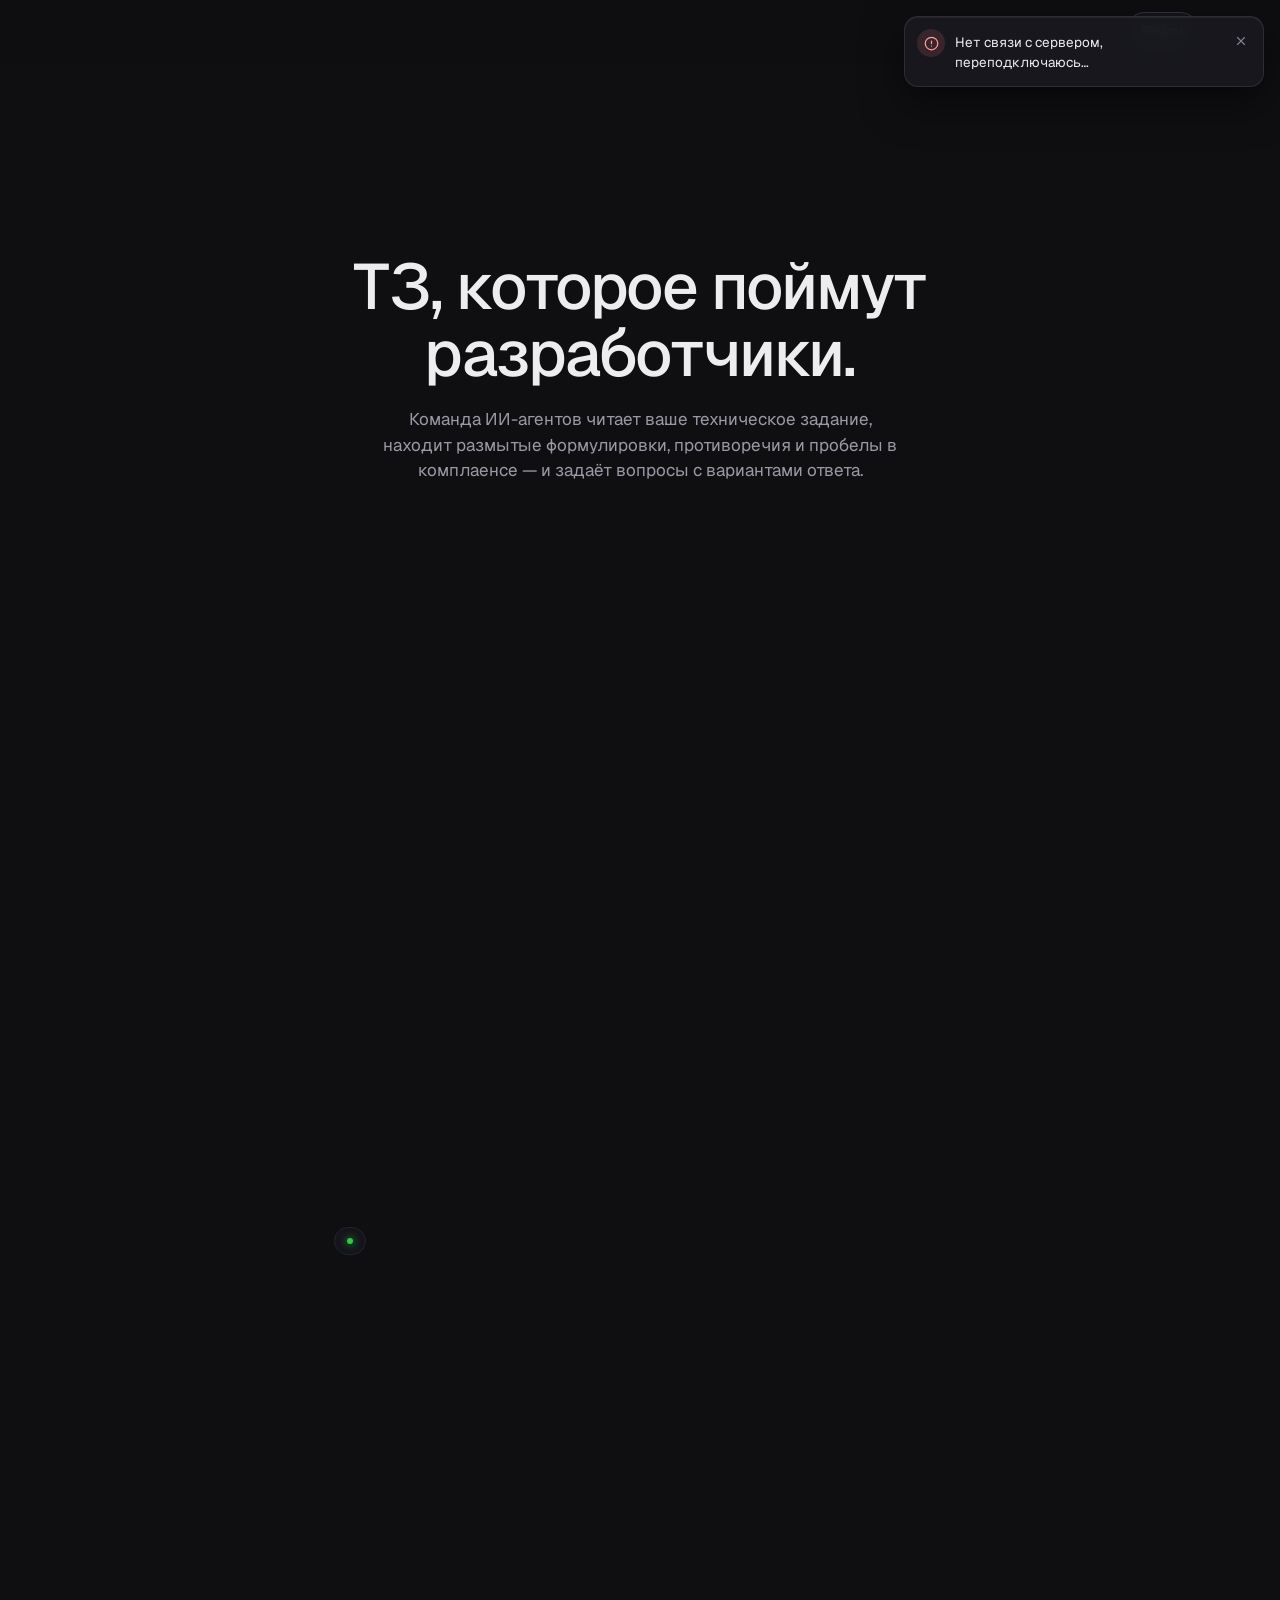
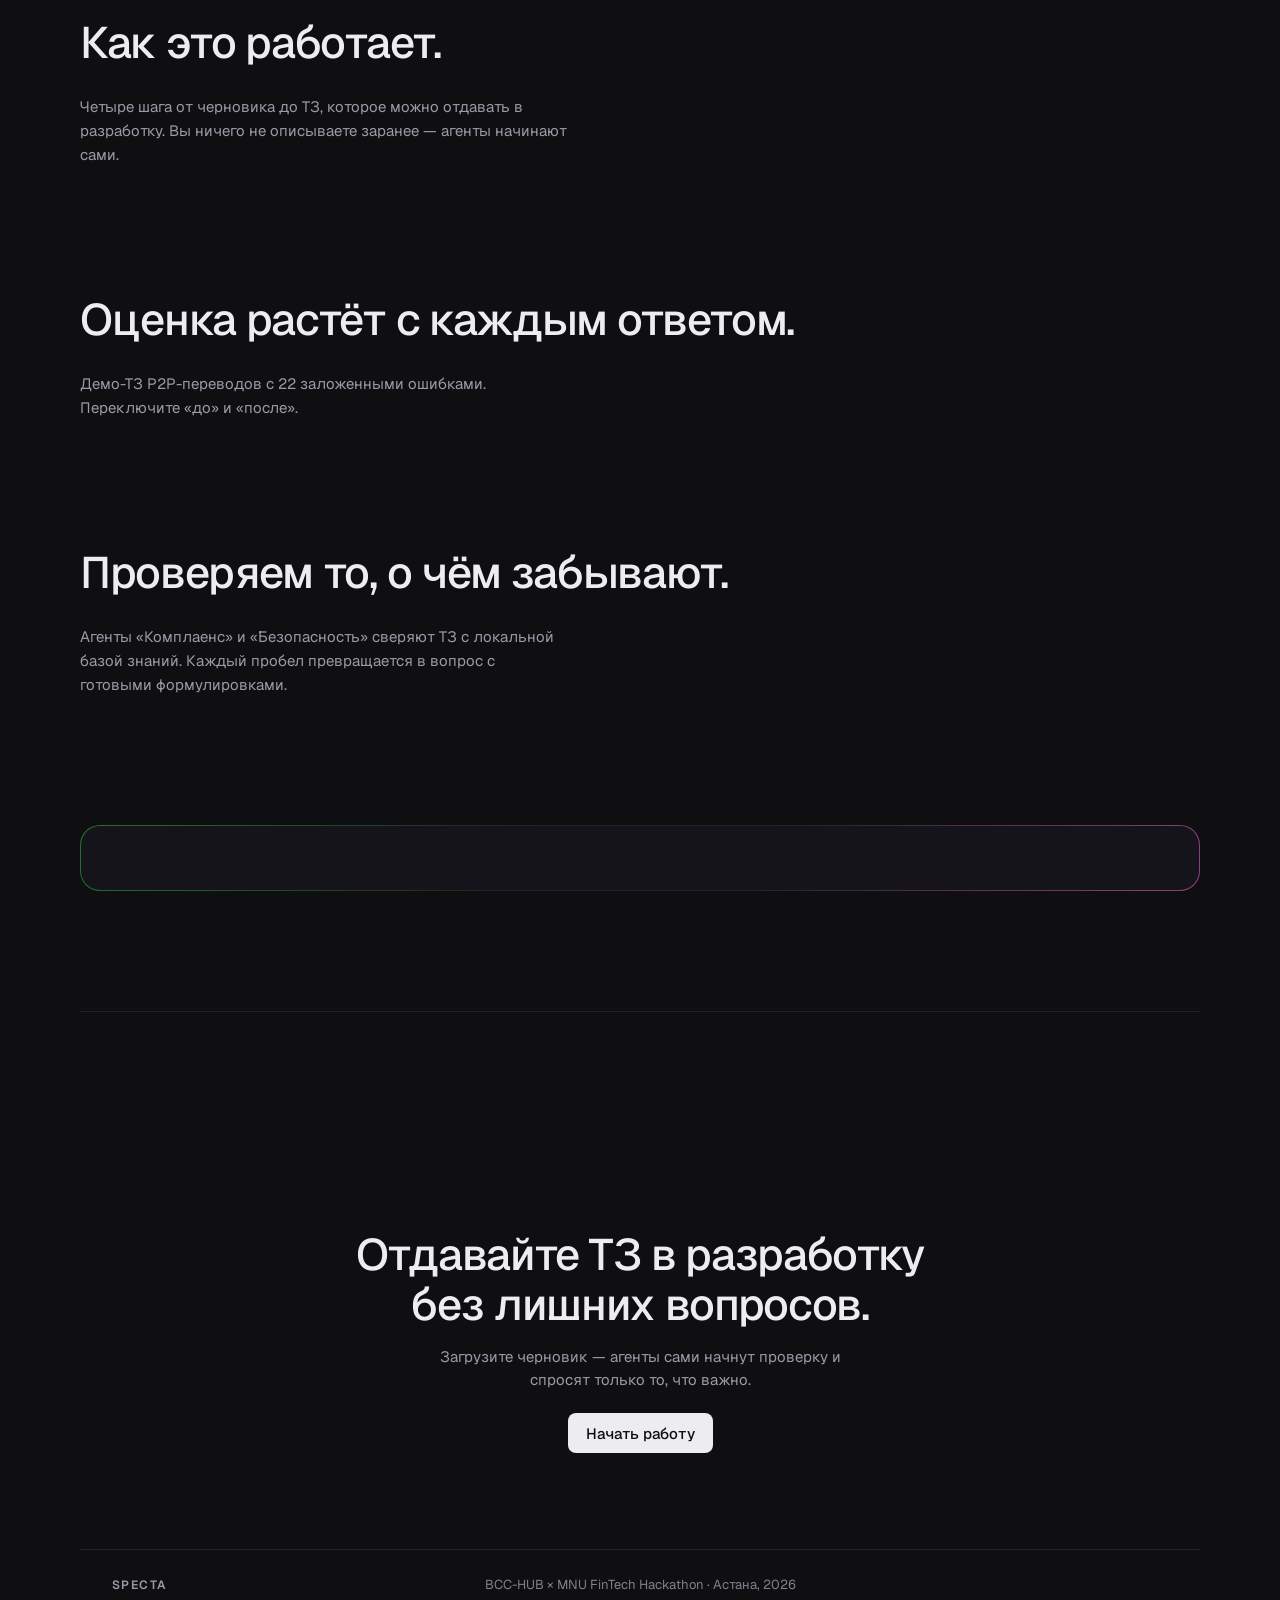
==== static/index.html @ 465ae086 "Specta: multi-agent ТЗ quality checker for BCC-HUB × MNU FinTech Hackathon FastAPI + vanilla JS. A d" ====
<!doctype html>
<html lang="ru">
<head>
  <meta charset="utf-8">
  <meta name="viewport" content="width=device-width, initial-scale=1, viewport-fit=cover">
  <title>Specta — проверка ТЗ командой агентов</title>
  <meta name="description" content="Команда ИИ-агентов проверяет техническое задание финтех-проекта и задаёт уточняющие вопросы.">
  <link rel="preconnect" href="https://fonts.googleapis.com">
  <link rel="preconnect" href="https://fonts.gstatic.com" crossorigin>
  <link href="https://fonts.googleapis.com/css2?family=Geist:wght@300..700&family=Nunito:wght@600;800&family=Unbounded:wght@600;800&display=swap" rel="stylesheet">
  <link rel="stylesheet" href="/static/css/tokens.css">
  <link rel="stylesheet" href="/static/css/landing.css">
  <link rel="stylesheet" href="/static/css/chain.css">
  <link rel="stylesheet" href="/static/css/chat.css">
  <link rel="stylesheet" href="/static/css/auth.css">
  <link rel="stylesheet" href="/static/css/dashboard.css">
  <link rel="icon" href="data:image/svg+xml,%3Csvg xmlns='http://www.w3.org/2000/svg' viewBox='0 0 100 100'%3E%3Ccircle cx='50' cy='50' r='40' fill='%2331c943'/%3E%3C/svg%3E">
</head>
<body>
  <!-- SCREEN 1: LANDING -->
  <div id="landing" class="screen is-active">
    <header class="nav">
      <div class="nav-inner">
        <a class="nav__brand" href="#" data-action="home"><span class="brand-logo" id="brandLogo"></span><span data-product></span></a>
        <div class="nav__liquid" id="liquidNav"></div>
        <div class="nav__account" id="navAccount"></div>
      </div>
    </header>

    <section class="hero" id="hero">
      <div class="hero-blobs" id="heroBlobs" aria-hidden="true"></div>
      <div class="hero-inner">
        <h1 data-i18n-html="hero.title"></h1>
        <p class="hero-sub" data-i18n="hero.subtitle"></p>
      </div>
    </section>

    <section class="team" id="team">
      <div class="team__stage"><div class="team__avatar" id="teamAvatar"></div><div class="team__state" id="teamState"></div></div>
      <ol class="team__list" id="teamList"></ol>
    </section>

    <section class="section" id="how">
      <h2 data-i18n="how.title"></h2>
      <p class="lead" data-i18n="how.sub"></p>
      <div class="bento" id="bento"></div>
    </section>

    <section class="section" id="example">
      <h2 data-i18n="ex.title"></h2>
      <p class="lead" data-i18n="ex.sub"></p>
      <div class="play" id="play"></div>
    </section>

    <section class="section" id="coverage">
      <h2 data-i18n="cov.title"></h2>
      <p class="lead" data-i18n="cov.sub"></p>
      <div class="api" id="covList"></div>
    </section>

    <section class="section">
      <div class="pro" id="proCard"></div>
    </section>

    <section class="cta">
      <div class="cta__avatar" id="ctaAvatar"></div>
      <h2 data-i18n="cta.title"></h2>
      <p data-i18n="cta.sub"></p>
      <button class="btn btn-primary btn-lg" data-action="start" data-i18n="cta.start"></button>
    </section>

    <footer class="foot">
      <div class="nav__brand"><span class="brand-logo" id="brandLogo2"></span><span data-product></span></div>
      <div class="foot__mid" data-i18n="footer.note"></div>
      <div class="foot__right" id="footerMode"></div>
    </footer>
  </div>

  <!-- APP SHELL: sidebar + dashboard home (signed-in) -->
  <aside class="sb" id="sidebar" aria-label="Навигация"></aside>
  <div id="dash" class="screen"><div class="dh" id="dashHome"></div></div>
  <input type="file" id="fileInput" accept=".docx,.pdf,.txt,.md" hidden>
  <div class="drop-overlay" id="dropOverlay"><div><span data-icon="upload" data-size="22"></span><span data-i18n="hero.dropNow"></span></div></div>

  <!-- SCREEN 2: LOADING (thought chain) -->
  <div id="loading" class="screen">
    <div class="chain-wrap">
      <div class="chain-head">
        <div class="chain-avatars" id="chainAvatars"></div>
        <h3 id="chainTitle" data-i18n="chain.title"></h3>
        <p class="chain-file" id="chainFile"></p>
      </div>
      <ol class="chain" id="chain"></ol>
      <div class="chain-error" id="chainError" role="alert" hidden></div>
    </div>
  </div>

  <!-- SCREEN 3: CHAT -->
  <div id="chat" class="screen">
    <div class="chat-glow g1"></div><div class="chat-glow g2"></div><div class="chat-glow g3"></div>
    <div class="chat-layout">
      <div class="chat-main">
        <header class="chat-top" id="chatTop">
          <div class="chat-hero">
            <div class="chat-hero-blob" id="chatHeroBlob" aria-hidden="true"></div>
            <h1 class="chat-title" data-product></h1>
            <p class="chat-sub" data-i18n="chat.subtitle"></p>
          </div>
          <div class="chat-bar">
            <button class="icon-btn" data-action="sidebar" data-i18n-title="sb.toggle"><span data-icon="panel-left"></span></button>
            <div class="bar-title"><span class="brand-name" data-product></span><span class="bar-file" id="barFile"></span></div>
            <div class="bar-avatars" id="barAvatars"></div>
            <button class="score-pill" id="scorePill" data-action="cmd" data-cmd="score"><span class="sp-num">—</span><span class="sp-of">/100</span></button>
            <button class="icon-btn" data-action="trace" data-i18n-title="trace.title"><span data-icon="activity"></span></button>
            <button class="icon-btn" id="docToggle" data-action="toggle-doc" data-i18n-title="doc.title"><span data-icon="panel-right"></span></button>
          </div>
        </header>

        <main class="chat-stream" id="stream" aria-live="polite">
          <div class="stream-inner" id="streamInner"></div>
          <div class="typing" id="typing" hidden><span></span><span></span><span></span></div>
        </main>

        <div class="composer-wrap">
          <form class="composer" id="composer">
            <div id="msgInput" class="composer-input is-empty" contenteditable="true" role="textbox" aria-multiline="true" aria-label="Сообщение" spellcheck="true"></div>
            <div class="composer-foot">
              <div class="composer-tools">
                <button type="button" class="icon-btn ghost" data-action="attach" data-i18n-title="chat.attach"><span data-icon="paperclip"></span></button>
                <button type="button" class="icon-btn ghost mention-btn" id="mentionBtn" data-i18n-title="chat.mention">@</button>
                <span class="composer-hint" data-i18n="chat.mentionHint"></span>
              </div>
              <input type="file" id="attachInput" accept=".docx,.pdf,.txt,.md" hidden>
              <button type="submit" class="send-btn" id="sendBtn" disabled aria-label="Отправить"><span data-icon="arrow-up"></span></button>
            </div>
          </form>
          <div class="pills" id="pills"></div>
        </div>
      </div>

      <aside class="doc-panel" id="docPanel" aria-label="Документ">
        <div class="doc-grip" data-action="toggle-doc"></div>
        <div class="doc-head">
          <div class="doc-tabs">
            <button class="doc-tab is-active" data-tab="doc" data-i18n="doc.title"></button>
            <button class="doc-tab" data-tab="versions" data-i18n="doc.versions"></button>
          </div>
          <button class="icon-btn ghost" data-action="toggle-doc"><span data-icon="x"></span></button>
        </div>
        <div class="doc-body" id="docBody"></div>
        <div class="doc-versions" id="docVersions" hidden></div>
      </aside>
    </div>
  </div>

  <script type="module" src="/static/js/app.js"></script>
</body>
</html>
---- static/css/tokens.css ----
:root {
  --bg: #0f0f12;
  --s1: #0a0a0d; --s2: #0b0b0e; --s3: #0f0f12; --card: #14141a; --s5: #18181f; --s6: #1c1c22;
  --border: #24242c;
  --hair: rgba(255, 255, 255, .08); --hair2: rgba(255, 255, 255, .12);
  --h: #ededf0; --text: #e9e6ff; --sec: #9a9aa6; --muted: #80808c;
  --accent: #a48bff; --accent-t: #cfd0ff;
  --green: #31c943; --pink: #fb6adc; --peach: #f5b592; --cyan: #a8f0ff; --mint: #7cf5c8; --lav: #cfd0ff;
  --warn: #f5a524; --danger: #ff8080;
  --sev-critical: #ff8080; --sev-important: #f5a524; --sev-minor: #80808c;
  --font: "Geist", system-ui, -apple-system, "Segoe UI", Roboto, sans-serif;
  --font-accent: "Unbounded", var(--font);
  --font-round: "Nunito", var(--font);
  --ease: cubic-bezier(.4, 0, .2, 1);
  --dur: .25s;
  --radius: 10px;
  color-scheme: dark;
}

*, *::before, *::after { box-sizing: border-box; }
html { -webkit-text-size-adjust: 100%; scroll-behavior: smooth; }
body {
  margin: 0; background: var(--bg); color: var(--text);
  font-family: var(--font); font-size: 15px; line-height: 1.55;
  -webkit-font-smoothing: antialiased; overflow-x: hidden;
}
h1, h2, h3 { color: var(--h); font-weight: 500; margin: 0; }
h1 { font-size: 51px; letter-spacing: -.03em; line-height: 1.08; }
h2 { font-size: 37px; letter-spacing: -.03em; line-height: 1.15; }
h3 { font-size: 17px; letter-spacing: -.015em; line-height: 1.35; }
p { margin: 0; }
a { color: inherit; text-decoration: none; }
button { font: inherit; color: inherit; background: none; border: 0; cursor: pointer; padding: 0; }
textarea, input { font: inherit; color: inherit; }
:focus-visible { outline: 2px solid var(--accent); outline-offset: 2px; border-radius: 6px; }
.ic { flex: none; display: block; }
[hidden] { display: none !important; }

.label { font-size: 12px; text-transform: uppercase; letter-spacing: .02em; color: var(--muted); font-weight: 500; }

/* buttons */
.btn { display: inline-flex; align-items: center; justify-content: center; gap: 8px; height: 36px; padding: 0 16px;
  border-radius: 8px; font-size: 14px; font-weight: 500; white-space: nowrap;
  transition: background var(--dur) var(--ease), color var(--dur) var(--ease), transform .15s var(--ease), opacity var(--dur); }
.btn-primary { background: var(--h); color: var(--s3); }
.btn-primary:hover { background: #fff; }
.btn-primary:active { transform: scale(.98); }
.btn-ghost { background: transparent; color: var(--sec); border-radius: 6px; }
.btn-ghost:hover { color: var(--h); background: rgba(255, 255, 255, .06); }
.btn-outline { border: 1px solid var(--border); color: var(--h); background: var(--s3); }
.btn-outline:hover { background: var(--s6); }
.btn-sm { height: 32px; padding: 0 12px; font-size: 13px; }
.btn-xs { height: 26px; padding: 0 10px; font-size: 12px; }
.icon-btn { width: 32px; height: 32px; display: inline-grid; place-items: center; border-radius: 8px; color: var(--sec);
  transition: background var(--dur) var(--ease), color var(--dur) var(--ease); }
.icon-btn:hover { color: var(--h); background: rgba(255, 255, 255, .07); }
.link-btn { display: inline-flex; align-items: center; gap: 6px; color: var(--sec); font-size: 14px; transition: color var(--dur); }
.link-btn:hover { color: var(--h); }

.card { background: var(--card); border: 1px solid var(--border); border-radius: var(--radius); }

/* screens */
.screen { display: none; }
.screen.is-active { display: block; animation: screenIn .4s var(--ease) both; }
.screen.is-leaving { display: block; animation: screenOut .35s var(--ease) both; pointer-events: none; }
@keyframes screenIn { from { opacity: 0; transform: translateY(12px); } to { opacity: 1; transform: none; } }
@keyframes screenOut { to { opacity: 0; transform: translateY(-16px); } }

/* blobs */
.blob { display: block; overflow: visible; }
.blob .face { transition: transform .35s cubic-bezier(.3, .7, .4, 1); }
/* the one big sparkle spins in place — no zoom */
.blob.live .spark { transform-origin: 57px 47px; animation: spark 22s linear infinite; }
.blob.live .shimmer { animation: shimmer 7s ease-in-out infinite alternate; }
@keyframes spark { to { transform: rotate(360deg); } }
@keyframes shimmer { from { transform: translate(6px, 4px); } to { transform: translate(-12px, -14px); } }
.blob .eyes { transform-box: fill-box; transform-origin: center; animation: blink 5.5s infinite; }
.blob .eyes.look { animation: look 2.4s var(--ease) infinite; }
@keyframes blink { 0%, 93%, 100% { transform: scaleY(1); } 96% { transform: scaleY(.1); } }
@keyframes look { 0%, 100% { transform: translateX(0); } 40% { transform: translateX(3px); } 70% { transform: translateX(-2px); } }


.mock-pill { font-size: 10px; letter-spacing: .06em; padding: 2px 6px; border-radius: 4px; border: 1px solid rgba(245, 165, 36, .4);
  color: var(--warn); font-weight: 600; margin-left: 4px; }

@media (prefers-reduced-motion: reduce) {
  *, *::before, *::after { animation-duration: .001ms !important; animation-iteration-count: 1 !important;
    transition-duration: .001ms !important; scroll-behavior: auto !important; }
}
@media (max-width: 720px) {
  h1 { font-size: 36px; } h2 { font-size: 28px; }
}

/* notifications */
.ntf-stack { position: fixed; top: 16px; right: 16px; z-index: 200; display: flex; flex-direction: column; gap: 8px; width: min(360px, calc(100vw - 32px)); pointer-events: none; }
.ntf { position: relative; display: grid; grid-template-columns: 28px minmax(0, 1fr) 24px; align-items: start; gap: 10px; padding: 12px 10px 14px 12px;
  border-radius: 14px; overflow: hidden; pointer-events: auto; color: var(--h); font-size: 13.5px; line-height: 1.45;
  background: rgba(24, 24, 31, .92); backdrop-filter: blur(14px) saturate(1.4); -webkit-backdrop-filter: blur(14px) saturate(1.4);
  border: 1px solid rgba(255, 255, 255, .09); box-shadow: 0 16px 40px rgba(0, 0, 0, .5), inset 0 1px 0 rgba(255, 255, 255, .06);
  opacity: 0; transform: translateY(-8px) scale(.97); transition: opacity .22s var(--ease), transform .3s cubic-bezier(.16, 1, .3, 1); }
.ntf.is-on { opacity: 1; transform: none; }
.ntf.is-out { opacity: 0; transform: translateX(16px); }
.ntf-ic { width: 28px; height: 28px; border-radius: 50%; display: grid; place-items: center; }
.ntf.success .ntf-ic { color: #7be08a; background: rgba(49, 201, 67, .14); }
.ntf.error .ntf-ic { color: #ff9c9c; background: rgba(255, 128, 128, .14); }
.ntf.info .ntf-ic { color: var(--accent-t); background: rgba(164, 139, 255, .14); }
.ntf-t { padding-top: 4px; word-break: break-word; }
.ntf-n { margin-left: 6px; font-size: 12px; color: var(--muted); }
.ntf-x { width: 24px; height: 24px; border-radius: 6px; display: grid; place-items: center; color: var(--muted); }
.ntf-x:hover { color: var(--h); background: rgba(255, 255, 255, .07); }
.ntf-bar { position: absolute; left: 0; right: 0; bottom: 0; height: 2px; transform-origin: left; }
.ntf.success .ntf-bar { background: #31c943; } .ntf.error .ntf-bar { background: #ff8080; } .ntf.info .ntf-bar { background: var(--accent); }
@media (max-width: 720px) { .ntf-stack { left: 16px; right: 16px; width: auto; top: 12px; } }
---- static/css/landing.css ----
/* Landing — container 1120px, bg #0f0f12, Geist 500 headings, glass characters */
#landing { background: var(--s3); min-height: 100vh; overflow-x: clip; }
#landing .lead { color: var(--sec); font-size: 15px; max-width: 488px; line-height: 1.6; }

/* ---------- nav ---------- */
.nav { position: sticky; top: 0; z-index: 50; height: 64px; background: rgba(15, 15, 18, .88);
  backdrop-filter: blur(12px); -webkit-backdrop-filter: blur(12px); }
.nav-inner { max-width: 1120px; margin: 0 auto; height: 100%; display: flex; align-items: center; justify-content: space-between; }
.nav__brand { display: inline-flex; align-items: center; gap: 10px; color: var(--h); font-size: 14px; font-weight: 600; letter-spacing: .12em; text-transform: uppercase; }
.brand-logo { width: 22px; height: 22px; display: inline-grid; place-items: center; }
.nav__liquid { position: absolute; left: 50%; top: 50%; transform: translate(-50%, -50%); }
/* desktop: logo and name live inside the glass pill; the header keeps only the upload button */
@media (min-width: 721px) { .nav-inner > .nav__brand { visibility: hidden; } }
.nav-inner { position: relative; }
.nav__cta { color: var(--h); font-size: 14px; font-weight: 500; padding: 8px 14px; border-radius: 999px; border: 1px solid #33333d; background: var(--card);
  transition: border-color .2s var(--ease), background .2s; }
.nav__cta:hover { border-color: #55555f; background: var(--s6); }
/* nav jumps: fade the page, move instantly, fade back — no flipping through the team steps */
#landing > :not(.nav):not(.nav__liquid) { transition: opacity .3s var(--ease); }
#landing.is-jumping > :not(.nav):not(.nav__liquid) { opacity: 0; transition-duration: .22s; }

/* ---------- hero ---------- */
.hero { position: relative; max-width: 1120px; margin: 0 auto; padding: 190px 0 170px; display: grid; grid-template-columns: minmax(0, 1fr); justify-items: center; }
.hero-inner { position: relative; z-index: 2; width: 100%; max-width: 680px; display: flex; flex-direction: column; align-items: center; text-align: center; }
.hero h1 { font-size: 64px; letter-spacing: -.03em; line-height: 1.04; font-weight: 500; text-wrap: balance; }
.hero-sub { margin-top: 20px; max-width: 518px; color: var(--sec); font-size: 17px; line-height: 1.5; text-wrap: pretty; }
.fmt-row { display: flex; gap: 10px; margin-top: 32px; }
.fmt { width: 40px; height: 40px; border-radius: 10px; background: var(--card); border: 1px solid var(--border); display: grid; place-items: center;
  color: var(--sec); font-size: 9.5px; font-weight: 600; letter-spacing: .04em; position: relative; transition: color .2s, border-color .2s; }
.fmt:hover { color: var(--h); border-color: #33333d; }
.fmt .tip { position: absolute; bottom: calc(100% + 8px); left: 50%; transform: translateX(-50%); white-space: nowrap; background: var(--s6);
  border: 1px solid var(--border); color: var(--h); font-size: 12px; font-weight: 400; letter-spacing: 0; padding: 4px 8px; border-radius: 6px;
  opacity: 0; pointer-events: none; transition: opacity .15s; }
.fmt:hover .tip { opacity: 1; }
.cmd { display: inline-flex; align-items: center; gap: 4px; height: 40px; padding: 0 4px 0 14px; margin-top: 14px; max-width: 100%;
  background: var(--card); border: 1px solid #33333d; border-radius: 8px; }
.cmd code { font-family: ui-monospace, "SF Mono", Menlo, monospace; font-size: 13.5px; color: var(--h); white-space: nowrap; overflow: hidden; text-overflow: ellipsis; min-width: 0; }
.copy { height: 30px; padding: 0 10px; border-radius: 6px; color: var(--sec); font-size: 13px; transition: color .2s, background .2s; flex: none; }
.copy:hover { color: var(--h); background: rgba(255, 255, 255, .06); }
.btn-lg { height: 40px; padding: 0 18px; font-size: 15px; margin-top: 14px; }
.hero-links { display: flex; align-items: center; gap: 10px; margin-top: 18px; flex-wrap: wrap; justify-content: center; }
.link-btn { font-size: 13.5px; }
.dot-sep { color: var(--muted); }
.dz-hint { margin-top: 10px; color: var(--muted); font-size: 12.5px; }
.dz-error { margin-top: 10px; color: var(--danger); font-size: 13px; }
.context-box { width: 100%; max-width: 440px; text-align: left; display: flex; flex-direction: column; gap: 6px; margin-top: 14px; animation: screenIn .25s var(--ease); }
.context-box textarea { width: 100%; resize: vertical; background: var(--card); border: 1px solid var(--border); border-radius: 8px; padding: 10px 12px; font-size: 14px; color: var(--h); }
.context-box textarea:focus { outline: none; border-color: #44444f; }
.hero.is-busy .hero-inner { opacity: .5; pointer-events: none; transition: opacity .2s; }

.drop-overlay { position: fixed; inset: 12px; z-index: 60; border: 1.5px dashed rgba(164, 139, 255, .6); border-radius: 20px; background: rgba(15, 15, 18, .78);
  backdrop-filter: blur(6px); display: grid; place-items: center; opacity: 0; pointer-events: none; transition: opacity .2s var(--ease); }
.drop-overlay > div { display: flex; align-items: center; gap: 10px; color: var(--h); font-size: 17px; }
.drop-overlay.is-on { opacity: 1; }

.hero-blobs { position: absolute; inset: 0; z-index: 3; pointer-events: none; }
.hero-blob .fly { transform-origin: center; will-change: transform, opacity; }
.hero-blob { position: absolute; transform: translate(-50%, -50%); }
.hero-blob .fl { animation: float var(--d, 8s) ease-in-out infinite; animation-delay: var(--delay, 0s); }
.hero-blob .fl > .blob { animation: arrive 1.3s cubic-bezier(.22, 1, .36, 1) calc(var(--i, 0) * .15s) both; }
@keyframes arrive { 0% { opacity: 0; transform: scale(.7); filter: blur(8px); } 55% { opacity: 1; } 75% { filter: blur(0); } 100% { opacity: 1; transform: none; filter: blur(0); } }
@keyframes float { 0%, 100% { transform: translateY(0) rotate(var(--r0, -3deg)); } 50% { transform: translateY(-12px) rotate(var(--r1, 3deg)); } }

/* ---------- team: sticky stage + scrolling names ---------- */
.team { max-width: 1120px; margin: 0 auto; display: grid; grid-template-columns: 1fr 1fr; column-gap: 40px; padding-top: 40px; }
.team__stage { position: sticky; top: 64px; height: calc(100vh - 64px); display: flex; flex-direction: column; align-items: center; justify-content: center; gap: 18px; }
.team__avatar { width: 240px; height: 240px; display: grid; place-items: center; }
.team__avatar .blob { transition: none; }
.team__avatar.is-waiting .blob { opacity: 0; transition: none; }
@keyframes stageIn { from { opacity: 0; transform: scale(.9); } to { opacity: 1; transform: none; } }
.team__state { display: inline-flex; align-items: center; gap: 8px; font-size: 13px; color: var(--sec); height: 28px; padding: 0 12px;
  border-radius: 999px; border: 1px solid var(--border); background: var(--card); }
.team__state::before { content: ""; width: 6px; height: 6px; border-radius: 50%; background: var(--c, var(--green)); box-shadow: 0 0 8px var(--c, var(--green)); }
.team__list { list-style: none; margin: 0; padding: 0; }
.team__intro { min-height: calc(100vh - 64px); display: grid; align-content: center; }
.team__intro h2 { font-size: 44px; letter-spacing: -.03em; line-height: 1.12; }
.team__intro p { color: var(--sec); font-size: 16px; margin-top: 16px; max-width: 420px; line-height: 1.55; }
/* one tall step per agent; only the active one is shown, it fades in */
.team__item { min-height: 72vh; display: grid; align-content: center; }
.team__item:last-child { min-height: calc(100vh - 64px); }
.team__item > * { opacity: 0; }
.team__item.is-on > * { animation: focusIn .52s cubic-bezier(.16, 1, .3, 1) both; }
.team__item.is-on > :nth-child(2) { animation-delay: 60ms; }
.team__item.is-on > :nth-child(3) { animation-delay: 110ms; }
@keyframes focusIn { 0% { opacity: 0; transform: translateY(18px); } 60% { opacity: 1; } 100% { opacity: 1; transform: none; } }
.team__name { font-size: 44px; font-weight: 500; letter-spacing: -.03em; line-height: 1.1; color: var(--h); }
.team__role { margin-top: 10px; font-size: 13px; color: var(--accent-t); }
.team__desc { margin-top: 8px; font-size: 16px; color: var(--sec); max-width: 360px; line-height: 1.55; }

/* ---------- sections ---------- */
.section { max-width: 1120px; margin: 0 auto; padding-top: 88px; }
.section h2, .cta h2 { font-size: 44px; font-weight: 500; letter-spacing: -.03em; line-height: 1.12; margin-bottom: 28px; text-wrap: balance; }
.section h2 { max-width: 760px; }
.section .lead { margin-bottom: 40px; }

/* bento */
.bento { display: grid; grid-template-columns: 1fr 1fr; gap: 16px; }
.tile { background: var(--card); border-radius: 24px; padding: 32px 32px 0; display: grid; grid-template-rows: auto 1fr; gap: 28px; overflow: hidden; min-height: 400px; }
.tile--wide { grid-column: 1 / -1; min-height: 420px; }
.tile h3 { font-size: 17px; letter-spacing: -.015em; }
.tile p { color: var(--sec); font-size: 15px; margin-top: 8px; max-width: 460px; line-height: 1.55; }
.mock { align-self: end; background: var(--s3); border: 1px solid var(--border); border-bottom: 0; border-radius: 14px 14px 0 0; padding: 18px; min-height: 220px; position: relative; }

/* mock: file */
.m-file { display: flex; align-items: center; gap: 12px; background: var(--card); border: 1px solid var(--border); border-radius: 10px; padding: 12px; }
.m-file .ico { width: 36px; height: 36px; border-radius: 8px; background: rgba(106, 168, 255, .12); color: #9cc4ff; display: grid; place-items: center; }
.m-file b { display: block; color: var(--h); font-weight: 500; font-size: 13.5px; }
.m-file span { font-size: 12px; color: var(--muted); }
.m-progress { height: 4px; border-radius: 2px; background: var(--s6); margin-top: 14px; overflow: hidden; }
.m-progress i { display: block; height: 100%; width: 64%; background: linear-gradient(90deg, #6aa8ff, #a48bff); border-radius: 2px; animation: prog 3s var(--ease) infinite; }
@keyframes prog { 0% { width: 8%; } 70%, 100% { width: 100%; } }
.m-sections { display: grid; gap: 6px; margin-top: 14px; }
.m-sections div { display: flex; gap: 8px; font-size: 12.5px; color: var(--sec); }
.m-sections div span:first-child { color: var(--muted); min-width: 22px; font-variant-numeric: tabular-nums; }

/* mock: chain */
.m-chain { display: grid; gap: 10px; }
.m-row { display: grid; grid-template-columns: 18px 22px 1fr auto; align-items: center; gap: 8px; font-size: 12.5px; color: var(--sec); }
.m-row .st { width: 16px; height: 16px; border-radius: 50%; display: grid; place-items: center; }
.m-row .st.done { background: #16a34a; color: #fff; }
.m-row .st.run { border: 2px solid rgba(59, 130, 246, .25); border-top-color: #3b82f6; animation: spin .75s linear infinite; }
.m-row .st.skip { border: 1.5px solid #3a3a44; }
.m-row b { color: var(--h); font-weight: 500; }
.m-row .tag { font-size: 11px; color: var(--muted); }
.m-row .tag.ok { color: #4ade80; } .m-row .tag.run { color: #60a5fa; } .m-row .tag.warn { color: var(--warn); }
@keyframes spin { to { transform: rotate(360deg); } }

/* mock: chat (wide) */
.m-chat { display: grid; grid-template-columns: 1.15fr 1fr; gap: 16px; }
.m-q { background: var(--card); border: 1px solid #2e2e38; border-radius: 12px; padding: 14px; }
.m-q .h { display: flex; align-items: center; gap: 8px; margin-bottom: 8px; font-size: 12px; color: var(--muted); }
.m-q .h b { color: var(--h); font-weight: 600; font-size: 13px; }
.m-q .t { color: var(--h); font-size: 14px; font-weight: 500; margin-bottom: 10px; }
.m-opt { display: flex; gap: 8px; padding: 8px 10px; border-radius: 8px; border: 1px solid var(--border); background: var(--s3); font-size: 12.5px; color: var(--text); margin-top: 6px; }
.m-opt .k { color: var(--accent-t); font-weight: 600; }
.m-opt.on { border-color: var(--green); background: rgba(49, 201, 67, .1); }
.m-side { display: grid; gap: 10px; align-content: start; }
.m-diff { border: 1px solid var(--border); border-radius: 10px; overflow: hidden; font-size: 12.5px; }
.m-diff .r { padding: 4px 10px; background: var(--s5); color: var(--muted); font-size: 11px; }
.m-diff .o { padding: 7px 10px; background: rgba(255, 128, 128, .06); color: #c9a1a1; }
.m-diff .n { padding: 7px 10px; background: rgba(49, 201, 67, .07); color: #cfe9d2; }
.m-diff del { background: rgba(255, 128, 128, .22); color: #ffc2c2; border-radius: 3px; }
.m-diff ins { background: rgba(49, 201, 67, .24); color: #d9ffde; text-decoration: none; border-radius: 3px; }
.m-score { display: flex; align-items: center; gap: 12px; background: var(--card); border: 1px solid var(--border); border-radius: 10px; padding: 10px 12px; font-size: 12.5px; color: var(--sec); }
.m-score b { font-family: var(--font-accent); font-weight: 800; color: var(--h); font-size: 22px; }
.m-score .up { color: var(--green); background: rgba(49, 201, 67, .12); padding: 1px 7px; border-radius: 999px; font-weight: 600; font-size: 11.5px; }

/* bars */
.bars { display: flex; flex-direction: column; gap: 9px; }
.bar-row { display: grid; grid-template-columns: 120px 1fr 30px; align-items: center; gap: 10px; font-size: 12.5px; color: var(--sec); }
.bar { height: 6px; border-radius: 3px; background: var(--s6); overflow: hidden; }
.bar > i { display: block; height: 100%; border-radius: 3px; width: 0; background: var(--accent); transition: width .8s var(--ease), background .4s; }
.bar-row .v { text-align: right; color: var(--h); font-variant-numeric: tabular-nums; }

/* mock: doc */
.m-doc { display: grid; gap: 7px; font-size: 12.5px; color: var(--sec); }
.m-doc .ln { padding: 4px 8px; border-left: 2px solid transparent; border-radius: 0 6px 6px 0; }
.m-doc .ln.new { border-color: var(--green); background: rgba(49, 201, 67, .06); color: #cfe9d2; }
.m-doc .ln span { color: var(--muted); margin-right: 6px; }
.m-dl { display: flex; gap: 8px; margin-top: 8px; flex-wrap: wrap; }
.m-dl span { height: 30px; padding: 0 12px; border-radius: 8px; display: inline-flex; align-items: center; gap: 6px; font-size: 12.5px; border: 1px solid var(--border); color: var(--h); }
.m-dl span.pri { background: var(--h); color: var(--s3); border-color: var(--h); }

/* ---------- play (before → after) ---------- */
.play { display: grid; grid-template-columns: 1fr 400px; gap: 16px; }
.play__stage { background: var(--s2); border: 1px solid var(--border); border-radius: 16px; min-height: 460px; display: grid; grid-template-rows: 1fr auto; overflow: hidden; }
.play__center { display: flex; flex-direction: column; align-items: center; justify-content: center; gap: 18px; padding: 32px; }
.play__score { display: flex; align-items: baseline; gap: 6px; }
.play__score .n { font-size: 72px; font-weight: 500; letter-spacing: -.04em; color: var(--h); line-height: 1; font-variant-numeric: tabular-nums; transition: color .4s; }
.play__score .of { font-size: 20px; color: var(--muted); }
.play__quote { font-size: 14px; color: var(--sec); text-align: center; max-width: 440px; min-height: 44px; transition: opacity .25s; }
.play__foot { display: flex; align-items: center; justify-content: space-between; gap: 12px; border-top: 1px solid var(--border); padding: 10px 14px;
  font-family: ui-monospace, "SF Mono", Menlo, monospace; font-size: 12.5px; color: var(--sec); }
.play__panel { background: var(--card); border: 1px solid var(--border); border-radius: 16px; padding: 18px; display: flex; flex-direction: column; gap: 22px; }
.play__head { display: flex; align-items: center; justify-content: space-between; color: var(--h); font-size: 14px; font-weight: 500; }
.seg { display: grid; grid-template-columns: 1fr 1fr; background: var(--s3); border-radius: 8px; padding: 3px; }
.seg button { height: 32px; border-radius: 6px; color: var(--sec); font-size: 13px; transition: background .2s, color .2s; }
.seg button.is-on { background: var(--s6); color: var(--h); }
.plab { font-size: 11px; text-transform: uppercase; letter-spacing: .06em; color: var(--muted); margin-bottom: 10px; }
.pfix { font-size: 13px; line-height: 1.5; border-radius: 10px; border: 1px solid var(--border); padding: 10px 12px; color: var(--sec); transition: border-color .3s, background .3s, color .3s; }
.pfix.after { border-color: rgba(49, 201, 67, .4); background: rgba(49, 201, 67, .06); color: #cfe9d2; }

/* ---------- coverage (API-like list) ---------- */
.api { display: grid; grid-template-columns: 1fr 1fr; column-gap: 56px; }
.api__item { padding: 18px 0; border-top: 1px solid var(--hair); }
.api__name { display: flex; align-items: baseline; gap: 10px; flex-wrap: wrap; }
.api__name code { font-family: ui-monospace, "SF Mono", Menlo, monospace; font-size: 14px; color: var(--h); }
.api__name span { font-family: ui-monospace, "SF Mono", Menlo, monospace; font-size: 12px; color: var(--muted); }
.api__item p { color: var(--sec); font-size: 14px; margin-top: 6px; line-height: 1.55; }
.api__item .def { font-size: 13px; color: var(--muted); margin-top: 6px; }
.api__item .def b { color: var(--h); font-weight: 500; font-family: ui-monospace, "SF Mono", Menlo, monospace; font-size: 12.5px; }

/* ---------- banner ---------- */
.pro { position: relative; border-radius: 20px; padding: 32px; display: grid; grid-template-columns: 1fr 1fr; gap: 40px; align-items: center;
  background: linear-gradient(var(--card), var(--card)) padding-box,
              linear-gradient(120deg, rgba(49, 201, 67, .55), rgba(36, 36, 44, .9) 40%, rgba(36, 36, 44, .9) 60%, rgba(251, 106, 220, .55)) border-box;
  border: 1px solid transparent; }
.pro__chip { display: inline-flex; align-items: center; gap: 6px; height: 24px; padding: 0 10px; border-radius: 999px; border: 1px solid rgba(49, 201, 67, .5);
  color: var(--h); font-size: 11px; letter-spacing: .04em; text-transform: uppercase; }
.pro__chip::before { content: ""; width: 6px; height: 6px; border-radius: 2px; background: var(--green); }
.pro h3 { font-size: 28px; letter-spacing: -.03em; line-height: 1.15; margin: 14px 0 10px; }
.pro p { color: var(--sec); font-size: 14px; line-height: 1.55; max-width: 460px; }
.pro__stats { display: grid; grid-template-columns: repeat(4, 1fr); }
.pro__stats div { text-align: center; border-left: 1px solid var(--border); padding: 4px 0; }
.pro__stats div:first-child { border-left: 0; }
.pro__stats b { display: block; font-size: 30px; font-weight: 400; color: var(--h); letter-spacing: -.02em; font-variant-numeric: tabular-nums; }
.pro__stats span { font-size: 10.5px; text-transform: uppercase; letter-spacing: .08em; color: var(--muted); }
.pro .btn { width: 100%; height: 40px; margin-top: 22px; }

/* ---------- CTA + footer ---------- */
.cta { max-width: 1120px; margin: 120px auto 0; padding: 72px 0 56px; border-top: 1px solid var(--hair); display: grid; justify-items: center; text-align: center; gap: 8px; }
.cta__avatar { width: 120px; height: 120px; margin-bottom: 18px; }
.cta h2 { max-width: 600px; margin-bottom: 8px; }
.cta p { color: var(--sec); font-size: 15px; max-width: 420px; line-height: 1.55; }
.foot { max-width: 1120px; margin: 40px auto 0; padding: 24px 0 40px; border-top: 1px solid var(--hair); display: grid; grid-template-columns: 1fr auto 1fr; gap: 16px; align-items: center; color: var(--muted); font-size: 13px; }
.foot .nav__brand { font-size: 12px; color: var(--sec); }
.foot__right { text-align: right; }

/* ---------- responsive ---------- */
@media (max-width: 1240px) {
  .nav-inner, .hero, .team, .section, .cta, .foot { margin-left: 40px; margin-right: 40px; max-width: none; }
}
@media (max-width: 900px) {
  .play, .pro, .m-chat { grid-template-columns: 1fr; }
}
@media (max-width: 720px) {
  .nav-inner, .hero, .team, .section, .cta, .foot { margin-left: 20px; margin-right: 20px; }
  .nav__cta { padding: 7px 12px; font-size: 13px; }
  /* phones: the liquid pill floats at the bottom, thumb-reachable, instead of squeezing the header */
  body:not(:has(#landing.is-active)) > .nav__liquid { display: none; }
  #landing .foot { padding-bottom: 96px; }
  .nav__liquid { position: fixed; top: auto; bottom: calc(14px + env(safe-area-inset-bottom)); left: 50%; transform: translateX(-50%); z-index: 60; }
  .hero { padding: 150px 0 130px; }
  .hero h1 { font-size: 38px; }
  .hero-sub { font-size: 16px; }
  .hero-blob { scale: .52; }
  .hero-blob:nth-child(5), .hero-blob:nth-child(6) { display: none; }
  .team { grid-template-columns: 1fr; }
  .team__stage { top: 64px; height: auto; padding: 16px 0; z-index: 2; background: linear-gradient(var(--s3) 75%, transparent); }
  .team__avatar { width: 140px; height: 140px; }
  .team__intro { min-height: 40vh; }
  .team__intro h2, .section h2, .cta h2 { font-size: 30px; }
  .team__name { font-size: 30px; }
  .team__item, .team__item:last-child { min-height: calc(50vh - 64px); }
  .bento, .api { grid-template-columns: 1fr; }
  .tile { padding: 24px 20px 0; min-height: 0; border-radius: 20px; }
  .play__score .n { font-size: 56px; }
  .pro { padding: 22px; }
  .pro__stats b { font-size: 24px; }
  .foot { grid-template-columns: 1fr; text-align: center; justify-items: center; }
  .foot__right { text-align: center; }
  .bar-row { grid-template-columns: 100px 1fr 28px; }
}

/* dot-matrix scores on the landing (same component as the chat score card) */
.dsc-mini { padding: 22px 4px 6px; }
.play__panel .dsc-mini { padding: 20px 0 2px; }
.mock .dsc-mini .dsc-col i, .play__panel .dsc-mini .dsc-col i { width: 5px; height: 5px; }
@media (max-width: 480px) { .dsc-mini { padding: 20px 0 4px; } }
.mock .dsc-mini .dsc-graph { justify-content: space-around; }
---- static/css/chain.css ----
/* AI thought chain (loading screen) */
#loading.screen.is-active { display: grid; }
#loading { min-height: 100vh; place-items: center; padding: 48px 16px;
  background: var(--s3); }
#loading.is-leaving { animation: chainOut .45s var(--ease) both; }
@keyframes chainOut { to { opacity: 0; transform: translateY(-40px) scale(.98); } }

.chain-wrap { width: 100%; max-width: 560px; }
.chain-head { text-align: center; margin-bottom: 28px; display: flex; flex-direction: column; align-items: center; gap: 8px; }
.chain-head h3 { font-size: 20px; }
.chain-file { color: var(--muted); font-size: 13px; }
.chain-avatars { display: flex; gap: 4px; min-height: 36px; align-items: center; }
.chain-avatars .av { animation: pop .35s var(--ease) both; }
@keyframes pop { from { opacity: 0; transform: scale(.4) translateY(6px); } to { opacity: 1; transform: none; } }

.chain { list-style: none; margin: 0; padding: 0; }
.cstep { display: grid; grid-template-columns: 20px 1fr; column-gap: 14px; }
.cstep-rail { display: flex; flex-direction: column; align-items: center; }
.cstep-icon { width: 20px; height: 20px; flex: none; display: grid; place-items: center; border-radius: 50%; margin-top: 1px; }
.cstep-line { width: 1px; flex: 1; min-height: 16px; margin: 4px 0; background: #2b2b33; transition: background .3s var(--ease); }
.cstep:last-child .cstep-line { display: none; }

.cstep[data-state="pending"] .cstep-icon { border: 1.5px solid #3a3a44; }
.cstep[data-state="active"] .cstep-icon { border: 2px solid rgba(59, 130, 246, .25); border-top-color: #3b82f6; animation: spin .75s linear infinite; }
.cstep[data-state="done"] .cstep-icon { background: #16a34a; color: #fff; animation: pop .3s var(--ease); }
.cstep[data-state="active"] .cstep-line { background: rgba(59, 130, 246, .25); }
.cstep[data-state="done"] .cstep-line { background: rgba(22, 163, 74, .3); }
@keyframes spin { to { transform: rotate(360deg); } }

.cstep-main { padding-bottom: 18px; min-width: 0; }
.cstep-title { display: flex; align-items: center; gap: 8px; width: 100%; text-align: left; font-size: 13.5px; font-weight: 600;
  letter-spacing: -.01em; line-height: 22px; color: #80808c; }
.cstep[data-state="done"] .cstep-title { color: var(--sec); }
.cstep[data-state="active"] .cstep-title .tt {
  background: linear-gradient(90deg, #ededf0 0%, #ededf0 35%, #7a7a86 50%, #ededf0 65%, #ededf0 100%);
  background-size: 200% 100%; -webkit-background-clip: text; background-clip: text; color: transparent;
  animation: shimmer 1.8s linear infinite; }
@keyframes shimmer { from { background-position: 100% 0; } to { background-position: -100% 0; } }
.badge-progress { font-size: 10.5px; font-weight: 500; color: #60a5fa; border: 1px solid rgba(59, 130, 246, .45);
  padding: 0 7px; border-radius: 999px; line-height: 18px; letter-spacing: 0; }
.cstep-title .chev { margin-left: auto; color: var(--muted); transition: transform .22s var(--ease); }
.cstep.is-open .cstep-title .chev { transform: rotate(180deg); }
.cstep[data-state="pending"] .chev { opacity: 0; }

.cstep-body { display: grid; grid-template-rows: 0fr; opacity: 0; transition: grid-template-rows .22s var(--ease), opacity .22s var(--ease); }
.cstep.is-open .cstep-body { grid-template-rows: 1fr; opacity: 1; }
.cstep-body > div { overflow: hidden; }
.citems { list-style: none; margin: 0; padding: 6px 0 0; display: flex; flex-direction: column; gap: 4px; }
.citem { display: flex; align-items: flex-start; gap: 9px; font-size: 13px; line-height: 1.55; color: var(--sec); animation: itemIn .3s var(--ease) both; }
.citem .dot { width: 4px; height: 4px; border-radius: 50%; background: #5a5a66; flex: none; margin: 8px 6px 0 6px; }
.citem .blob { flex: none; margin-top: -1px; }
@keyframes itemIn { from { opacity: 0; transform: translateY(-4px); } to { opacity: 1; transform: none; } }

.chain-error { margin-top: 16px; color: var(--danger); font-size: 13px; text-align: center; }
---- static/css/chat.css ----
/* Chat — same language as the landing: #0f0f12 canvas, #14141a cards with 20px radius, Geist 500, glass characters */
#chat { position: relative; height: 100vh; height: 100dvh; overflow: hidden; background: var(--s3); }
#chat.is-active { animation: chatIn .45s var(--ease) both; }
@keyframes chatIn { from { opacity: 0; transform: translateY(20px); } to { opacity: 1; transform: none; } }
.chat-glow { display: none; }

.chat-layout { position: relative; z-index: 1; height: 100%; display: flex; }
.chat-main { flex: 1; min-width: 0; display: flex; flex-direction: column; height: 100%; }

/* header: big hero → slim nav bar */
.chat-top { flex: none; position: relative; z-index: 3; }
.chat-hero { display: flex; flex-direction: column; align-items: center; text-align: center; padding: 16vh 16px 24px; }
.chat-hero-blob { height: 120px; display: grid; place-items: center; margin-bottom: 18px; }
.chat-hero-blob .fl { animation: float 7s ease-in-out infinite; }
.chat-title { font-size: 56px; font-weight: 500; letter-spacing: -.03em; line-height: 1.04; }
.chat-sub { color: var(--sec); margin-top: 14px; font-size: 17px; }
.chat-bar { display: none; height: 64px; align-items: center; gap: 12px; padding: 0 20px;
  background: rgba(15, 15, 18, .88); backdrop-filter: blur(12px); -webkit-backdrop-filter: blur(12px); border-bottom: 1px solid rgba(255, 255, 255, .05); }
.chat-top.compact .chat-hero { display: none; }
.chat-top.compact .chat-bar { display: flex; animation: screenIn .35s var(--ease) both; }
.bar-title { display: flex; flex-direction: column; line-height: 1.25; min-width: 0; }
.bar-title .brand-name { font-weight: 600; color: var(--h); font-size: 13px; letter-spacing: .12em; text-transform: uppercase; }
.bar-file { color: var(--muted); font-size: 12.5px; white-space: nowrap; overflow: hidden; text-overflow: ellipsis; max-width: 280px; }
.bar-avatars { display: flex; align-items: center; margin-left: auto; }
.bar-avatars .av:nth-child(n+7) { display: none; }   /* a few faces are enough in the header */
.bar-avatars .av { margin-left: -4px; position: relative; transition: transform .2s var(--ease); }
.bar-avatars .av:hover { transform: translateY(-2px); z-index: 2; }
.bar-avatars .av .tip { position: absolute; top: 110%; left: 50%; transform: translateX(-50%); white-space: nowrap; background: var(--s6);
  border: 1px solid var(--border); padding: 4px 8px; border-radius: 6px; font-size: 12px; color: var(--h); opacity: 0; pointer-events: none; transition: opacity .15s; }
.bar-avatars .av:hover .tip { opacity: 1; }
.score-pill { display: inline-flex; align-items: baseline; gap: 2px; height: 32px; padding: 0 12px; border-radius: 8px;
  border: 1px solid #33333d; background: var(--card); font-variant-numeric: tabular-nums; transition: border-color .3s, background .3s; }
.score-pill .sp-num { font-weight: 600; color: var(--h); font-size: 14px; }
.score-pill .sp-of { color: var(--muted); font-size: 12px; }
.score-pill.bump { border-color: var(--green); background: rgba(49, 201, 67, .1); }

/* ---------- stream ---------- */
.chat-stream { flex: 1; overflow-y: auto; overflow-x: hidden; scroll-behavior: auto; overscroll-behavior: contain; }
.stream-inner { max-width: 760px; margin: 0 auto; padding: 28px 20px 32px; display: flex; flex-direction: column; gap: 22px; }
.chat-stream::-webkit-scrollbar { width: 8px; }
.chat-stream::-webkit-scrollbar-thumb { background: #24242c; border-radius: 4px; }

.msg { display: grid; grid-template-columns: 40px minmax(0, 1fr); gap: 14px; animation: msgIn .35s var(--ease) both; }
@keyframes msgIn { from { opacity: 0; transform: translateY(10px); } to { opacity: 1; transform: none; } }
.msg.cont { margin-top: -12px; }
.msg.cont .msg-avatar { visibility: hidden; height: 0; }
.msg.cont .msg-meta { display: none; }
.msg-avatar { padding-top: 0; }
.msg-body { min-width: 0; }
.msg-meta { display: flex; align-items: baseline; gap: 8px; margin-bottom: 6px; flex-wrap: wrap; }
.msg-name { font-weight: 500; color: var(--h); font-size: 15px; letter-spacing: -.01em; }
.role-tag { font-size: 12.5px; color: var(--muted); }
.msg-meta time { font-size: 12px; color: var(--muted); margin-left: auto; font-variant-numeric: tabular-nums; }
.msg-text { color: var(--text); font-size: 15px; line-height: 1.55; }
.msg--status > .msg-body > .msg-text { color: #c9c9d2; }
.msg-list { margin: 8px 0 0; padding: 0; list-style: none; display: flex; flex-direction: column; gap: 4px; }
.msg-list li { font-size: 13.5px; color: var(--sec); display: flex; gap: 10px; }
.msg-list li::before { content: ""; width: 4px; height: 4px; border-radius: 50%; background: #5a5a66; flex: none; margin-top: 9px; }

.msg--user { grid-template-columns: 1fr; justify-items: end; }
.user-bubble { max-width: 80%; background: var(--card); border: 1px solid #33333d; padding: 10px 14px; border-radius: 16px 16px 4px 16px;
  color: var(--h); font-size: 15px; white-space: pre-wrap; word-break: break-word; }

/* cards */
.mcard { background: var(--card); border-radius: 20px; padding: 18px 20px; margin-top: 10px; }
.sev { display: inline-flex; align-items: center; gap: 6px; font-size: 12px; font-weight: 500; color: var(--sec); }
.sev::before { content: ""; width: 6px; height: 6px; border-radius: 50%; background: var(--c, var(--sev-minor)); box-shadow: 0 0 8px var(--c); }
.sev.critical { --c: var(--sev-critical); color: #ffb3b3; }
.sev.important { --c: var(--sev-important); color: #f8c46e; }
.sev.minor { --c: var(--sev-minor); }
.card-head { display: flex; align-items: center; gap: 10px; margin-bottom: 10px; flex-wrap: wrap; }
.ref-chip { font-size: 12px; color: var(--accent-t); background: rgba(164, 139, 255, .1); padding: 0 8px; border-radius: 6px; line-height: 22px; transition: background .2s; }
button.ref-chip:hover { background: rgba(164, 139, 255, .2); }
.quote { display: block; width: 100%; text-align: left; font-size: 13.5px; color: var(--sec); border-left: 2px solid var(--c, #3a3a44);
  padding: 4px 0 4px 12px; margin: 0 0 10px; font-style: italic; transition: color .2s, background .2s; border-radius: 0 8px 8px 0; }
button.quote:hover { color: var(--h); background: rgba(255, 255, 255, .03); }
.critical { --c: var(--sev-critical); } .important { --c: var(--sev-important); } .minor { --c: var(--sev-minor); }
.card-text { font-size: 14px; color: var(--text); line-height: 1.55; }

/* ---------- summary = dot score card + verdict + top issues + actions ---------- */
.sumcard.dsc { display: block; padding: 0; }
.sum-verdict.warn { display: flex; gap: 8px; align-items: flex-start; color: #f5a524; }
.sum-verdict.warn svg { flex: none; margin-top: 3px; }
.sum-verdict { margin-top: 10px; font-size: 16px; line-height: 1.4; color: var(--h); font-weight: 500; letter-spacing: -.01em; max-width: 52ch; text-wrap: pretty; }
.sum-counts { display: flex; flex-wrap: wrap; gap: 12px; margin-top: 8px; }
.sum-cnt { display: inline-flex; align-items: center; gap: 6px; font-size: 13px; color: var(--sec); }
.sum-cnt::before { content: ""; width: 7px; height: 7px; border-radius: 50%; background: var(--sev-minor); }
.sum-cnt.critical::before { background: var(--sev-critical); box-shadow: 0 0 8px var(--sev-critical); }
.sum-cnt.important::before { background: var(--sev-important); }
.dsc-extra { padding: 16px 24px 22px; display: flex; flex-direction: column; gap: 16px; }
.sum-issues { display: flex; flex-direction: column; gap: 2px; }
.sum-h { font-size: 13px; color: var(--muted); margin-bottom: 6px; }
.sum-issue { display: grid; grid-template-columns: 8px minmax(0, 1fr) auto; gap: 12px; align-items: baseline; text-align: left; width: 100%;
  padding: 10px 12px; margin: 0 -12px; width: calc(100% + 24px); border-radius: 10px; transition: background .15s; }
.sum-issue:hover { background: rgba(255, 255, 255, .035); }
.sum-dot { width: 7px; height: 7px; border-radius: 50%; background: var(--sev-minor); transform: translateY(-1px); }
.sum-dot.critical { background: var(--sev-critical); box-shadow: 0 0 8px var(--sev-critical); }
.sum-dot.important { background: var(--sev-important); }
.sum-txt { font-size: 14px; line-height: 1.45; color: var(--text); }
.sum-ref { font-size: 12px; color: var(--accent-t); white-space: nowrap; }
.msg-actions { display: flex; flex-wrap: wrap; gap: 8px; margin-top: 12px; }
.sumcard .msg-actions { margin-top: 0; }
.msg-actions .btn { height: 38px; padding: 0 16px; border-radius: 10px; font-size: 14px; }
.msg-actions.is-used { opacity: .45; pointer-events: none; }

/* ---------- group (board) ---------- */
.group { padding: 0; overflow: hidden; }
.group-head { display: flex; align-items: center; justify-content: space-between; gap: 12px; padding: 16px 20px 12px; width: 100%; text-align: left; }
.group.collapsed .group-head, .group:has(> button.group-head) .group-head { padding: 12px 16px; }
button.group-head { cursor: pointer; border-radius: 20px; transition: background .15s; }
button.group-head:hover { background: rgba(255, 255, 255, .025); }
.group.collapsed .group-rows, .group.collapsed .group-foot, .group.collapsed .group-lines, .group.collapsed .group-more { display: none; }
.group:not(.collapsed) .group-lines { padding-top: 6px; }
.group-avs { display: flex; align-items: center; }
.gav { margin-left: -5px; transition: opacity .3s, filter .3s; }
.gav:first-child { margin-left: 0; }
.gav.is-pending { opacity: .35; filter: grayscale(1); }
.group:has(.group-avs) .group-title { flex: 1; color: var(--sec); font-size: 13.5px; }
.group-chev { color: var(--muted); display: grid; transition: transform .2s var(--ease); }
.group:not(.collapsed) .group-chev { transform: rotate(180deg); }
.group.is-done .group-prog { color: var(--h); }
.group-title { font-size: 13px; color: var(--muted); }
.group-prog { font-size: 12.5px; color: var(--sec); font-variant-numeric: tabular-nums; background: var(--s3); border: 1px solid var(--border); border-radius: 999px; padding: 1px 9px; }
.group-rows { display: flex; flex-direction: column; padding: 0 8px 8px; }
.brow { border-radius: 14px; transition: background .2s var(--ease); }
.brow[open] { background: var(--s3); }
.brow summary { list-style: none; display: grid; grid-template-columns: 30px minmax(0, 1fr) auto 16px; align-items: center; gap: 12px; padding: 10px 12px; cursor: default; border-radius: 14px; }
.brow summary::-webkit-details-marker { display: none; }
.brow.has-items summary { cursor: pointer; }
.brow.has-items summary:hover { background: rgba(255, 255, 255, .03); }
.brow-main { display: flex; flex-direction: column; min-width: 0; line-height: 1.35; }
.brow-main b { color: var(--h); font-weight: 500; font-size: 14px; }
.brow-text { color: var(--sec); font-size: 13px; overflow: hidden; text-overflow: ellipsis; white-space: nowrap; }
.brow[open] .brow-text { white-space: normal; }
.brow.is-pending .brow-main, .brow.is-pending .brow-av { opacity: .55; }
.brow-counts { display: flex; gap: 6px; align-items: center; }
.cnt { min-width: 24px; height: 22px; padding: 0 7px; border-radius: 999px; font-size: 12px; font-weight: 600; display: inline-grid; place-items: center;
  font-variant-numeric: tabular-nums; color: var(--h); background: rgba(255, 255, 255, .06); }
.cnt.critical { color: #ffb3b3; background: rgba(255, 128, 128, .13); }
.cnt.important { color: #f8c46e; background: rgba(245, 165, 36, .13); }
.cnt.ok { color: var(--green); background: rgba(49, 201, 67, .12); padding: 0 5px; }
.spin { width: 14px; height: 14px; border-radius: 50%; border: 2px solid rgba(164, 139, 255, .25); border-top-color: var(--accent); animation: spin .75s linear infinite; }
@keyframes spin { to { transform: rotate(360deg); } }
.brow-chev { color: var(--muted); visibility: hidden; transition: transform .2s var(--ease); }
.brow.has-items .brow-chev { visibility: visible; }
.brow[open] .brow-chev { transform: rotate(180deg); }
.brow.flash-in summary { animation: rowIn .6s var(--ease); }
@keyframes rowIn { 0% { background: rgba(164, 139, 255, .12); } 100% { background: transparent; } }
.brow-body { padding: 0 4px 8px 40px; }
.brow-body .al-item { padding-left: 10px; }
.brow-body .al-item:not(:last-child)::before { left: 20.5px; }
.fitem { background: var(--card); border-radius: 12px; padding: 12px 14px; }
.fitem .card-head { margin-bottom: 8px; }
.fitem .quote { font-size: 13px; }
.fitem .card-text { font-size: 13.5px; }
.group-lines { display: flex; flex-direction: column; gap: 10px; padding: 0 20px 18px; }
.group:not(.expanded) .group-lines > :nth-child(n+4) { display: none; }
.group-more { display: inline-flex; align-items: center; gap: 6px; margin: -6px 20px 16px; font-size: 13px; color: var(--muted); transition: color .2s; }
.group-more:hover { color: var(--h); }
.group-more .ic { transition: transform .2s var(--ease); }
.group.expanded .group-more .ic { transform: rotate(180deg); }
.group-foot { border-top: 1px solid rgba(255, 255, 255, .06); padding: 12px 20px 14px; }
.gf-text { display: flex; align-items: center; gap: 10px; font-size: 13.5px; color: var(--sec); }
.gf-more { margin: 6px 0 0 32px; }
.gf-more summary, .tests summary { cursor: pointer; font-size: 13px; color: var(--muted); list-style: none; display: inline-flex; align-items: center; gap: 6px; transition: color .2s; }
.gf-more summary:hover, .tests summary:hover { color: var(--h); }
.gf-more summary::-webkit-details-marker, .tests summary::-webkit-details-marker { display: none; }
.gf-more[open] summary .ic, .tests[open] summary .ic { transform: rotate(180deg); }
.gf-more summary .ic, .tests summary .ic { transition: transform .2s var(--ease); }

/* ---------- audit log (timeline of records) ---------- */
.logcard { padding: 6px 0; }
.al { display: grid; gap: 10px; }
.al.has-filters { gap: 6px; }
.al-filters { display: flex; flex-wrap: wrap; align-items: center; gap: 6px; padding: 10px 14px 6px; }
.al-sel { position: relative; display: inline-flex; align-items: center; gap: 6px; height: 30px; padding: 0 26px 0 10px; border-radius: 8px;
  background: var(--s3); border: 1px solid var(--border); font-size: 12.5px; color: var(--muted); transition: border-color .2s; }
.al-sel:hover, .al-sel:focus-within { border-color: #44444f; }
.al-sel select { appearance: none; -webkit-appearance: none; background: transparent; border: 0; color: var(--h); font: inherit; font-size: 12.5px;
  cursor: pointer; outline: none; padding: 0; max-width: 150px; }
.al-sel select option { background: var(--s6); color: var(--h); }
.al-sel .ic { position: absolute; right: 8px; color: var(--muted); pointer-events: none; }
.al-search { display: inline-flex; align-items: center; gap: 6px; height: 30px; padding: 0 10px; border-radius: 8px; background: var(--s3);
  border: 1px solid var(--border); color: var(--muted); flex: 1 1 180px; min-width: 0; transition: border-color .2s; }
.al-search:focus-within { border-color: #55555f; }
.al-search input { flex: 1; min-width: 0; background: transparent; border: 0; outline: none; color: var(--h); font-size: 12.5px; }
.al-search input::placeholder { color: var(--muted); }
.al-reset { font-size: 12.5px; color: var(--accent-t); padding: 0 6px; height: 30px; }
.al-reset:hover { color: var(--h); }
.al-list { display: flex; flex-direction: column; }
.al-item { position: relative; display: grid; grid-template-columns: 22px minmax(0, 1fr) 28px; gap: 12px; padding: 11px 10px 11px 14px;
  border-radius: 12px; cursor: pointer; outline: none; transition: background .15s var(--ease); }
.al-item:hover, .al-item:focus-visible { background: rgba(255, 255, 255, .035); }
.al-item:not(:last-child)::before { content: ""; position: absolute; left: 24.5px; top: 34px; bottom: -11px; width: 1px; background: var(--border); }
.al-item.is-last::before { display: none; }
.al-dot { position: relative; z-index: 1; width: 22px; height: 22px; border-radius: 50%; display: grid; place-items: center; margin-top: 1px;
  background: var(--s3); border: 1px solid var(--border); color: var(--muted); }
.al-dot.critical { color: #ffb3b3; border-color: rgba(255, 128, 128, .35); background: rgba(255, 128, 128, .08); }
.al-dot.important { color: #f8c46e; border-color: rgba(245, 165, 36, .35); background: rgba(245, 165, 36, .07); }
.al-main { min-width: 0; }
.al-top { display: flex; flex-wrap: wrap; align-items: baseline; justify-content: space-between; gap: 4px 12px; }
.al-title { font-size: 14px; font-weight: 500; color: var(--h); line-height: 1.45; flex: 1 1 260px; min-width: 0; }
.al-time { font-size: 12px; color: var(--muted); white-space: nowrap; font-variant-numeric: tabular-nums; }
.al-desc { margin-top: 4px; font-size: 12.5px; line-height: 1.5; color: var(--sec); font-style: italic; }
.al-tags { display: flex; flex-wrap: wrap; align-items: center; gap: 6px; margin-top: 8px; font-size: 12px; }
.al-tags b { color: var(--text); font-weight: 500; margin-right: 2px; }
.al-chip { border: 1px solid var(--border); border-radius: 999px; padding: 1px 8px; color: var(--sec); line-height: 18px; }
.al-chip.critical { color: #ffb3b3; border-color: rgba(255, 128, 128, .3); }
.al-chip.important { color: #f8c46e; border-color: rgba(245, 165, 36, .3); }
.al-more { width: 28px; height: 28px; border-radius: 8px; display: grid; place-items: center; color: var(--muted); opacity: 0; transition: opacity .15s, background .15s, color .15s; }
.al-item:hover .al-more, .al-item:focus-within .al-more { opacity: 1; }
.al-more:hover { background: rgba(255, 255, 255, .07); color: var(--h); }
.al-empty { padding: 22px 16px; text-align: center; font-size: 13px; color: var(--muted); }
.al-menu { position: fixed; z-index: 200; min-width: 190px; padding: 4px; border-radius: 10px; background: var(--s6); border: 1px solid #2e2e38;
  box-shadow: 0 12px 32px rgba(0, 0, 0, .5); animation: menuIn .14s var(--ease); }
.al-menu[hidden] { display: none; }
.al-menu button { display: flex; width: 100%; align-items: center; gap: 9px; padding: 7px 9px; border-radius: 6px; font-size: 13px; color: var(--text); text-align: left; }
.al-menu button:hover, .al-menu button:focus-visible { background: rgba(255, 255, 255, .07); color: var(--h); }
.al-menu button .ic { color: var(--muted); }
.al-menu hr { border: 0; height: 1px; background: rgba(255, 255, 255, .07); margin: 4px -4px; }
@keyframes menuIn { from { opacity: 0; transform: scale(.97); } to { opacity: 1; transform: none; } }
@media (hover: none) { .al-more { opacity: 1; } }

/* thread lines (inside a question card or a group) */
.tline { display: grid; grid-template-columns: 22px minmax(0, 1fr); gap: 10px; align-items: start; animation: msgIn .3s var(--ease) both; }
.tline.solo { display: block; }
.tline.solo .tl-av { display: none; }
.tl-av { padding-top: 1px; }
.tl-text { font-size: 13.5px; color: var(--sec); }
.sline { display: flex; align-items: center; gap: 10px; flex-wrap: wrap; font-size: 13px; color: var(--sec); animation: msgIn .3s var(--ease) both; }
.sl-label { flex: 1 1 200px; min-width: 0; }
.sl-num { color: var(--muted); font-variant-numeric: tabular-nums; }
.sl-num b { color: var(--h); font-size: 15px; font-weight: 600; }
.sl-bar { flex: 0 0 90px; height: 4px; border-radius: 2px; background: var(--s6); overflow: hidden; }
.sl-bar i { display: block; height: 100%; background: var(--green); border-radius: 2px; transition: width .8s var(--ease); }

/* question */
.qcard { padding: 20px; position: relative; overflow: hidden; }
.q-progress { position: absolute; left: 0; right: 0; top: 0; height: 2px; background: rgba(255, 255, 255, .05); }
.q-progress i { display: block; height: 100%; background: var(--accent); border-radius: 0 2px 2px 0; }
.q-foot { display: flex; justify-content: flex-end; margin-top: 10px; }
.q-skip { font-size: 13px; color: var(--muted); padding: 4px 6px; border-radius: 6px; transition: color .2s; }
.q-skip:hover { color: var(--h); }
.qcard.is-skipped .q-answered .ok { color: var(--muted); }
.q-n { font-size: 12px; color: var(--muted); font-variant-numeric: tabular-nums; }
.qcard .q-text { font-size: 17px; font-weight: 500; color: var(--h); letter-spacing: -.015em; line-height: 1.4; margin-bottom: 10px; }
.qcard .q-items { list-style: none; margin: 0 0 12px; padding: 0; display: grid; gap: 4px; }
.qcard .q-item { width: 100%; display: grid; grid-template-columns: 64px 1fr; gap: 2px 10px; text-align: left; padding: 8px 10px;
  border-radius: 10px; background: rgba(255,255,255,.03); border: 1px solid rgba(255,255,255,.06); color: inherit; font: inherit; cursor: pointer; }
.qcard .q-item:hover { background: rgba(255,255,255,.06); }
.qcard .qi-ref { grid-row: span 2; font-size: 12px; color: var(--muted); padding-top: 2px; font-variant-numeric: tabular-nums; }
.qcard .qi-q { font-size: 13.5px; color: var(--h); line-height: 1.4; }
.qcard .qi-fix { font-size: 12.5px; color: var(--muted); display: flex; gap: 5px; align-items: baseline; line-height: 1.4; }
.qcard .qi-fix svg { flex: none; transform: translateY(1px); opacity: .7; }
.qcard .q-items li.critical .qi-ref, .qcard .q-items li.important .qi-ref { color: #f5a524; }
.qcard .q-items li.minor .qi-ref { color: var(--muted); }
.qcard .q-popular { display: flex; gap: 6px; align-items: center; font-size: 12.5px; color: #c4b5fd; margin: -6px 0 12px; }
.qcard .q-also { display: flex; flex-wrap: wrap; align-items: center; gap: 6px; font-size: 12.5px; color: var(--muted); margin: -6px 0 14px; }
.qcard .q-why { font-size: 13px; color: var(--muted); margin: -2px 0 14px; line-height: 1.5; }
.q-opts { display: flex; flex-direction: column; gap: 8px; }
.q-opt { display: flex; gap: 12px; align-items: flex-start; width: 100%; text-align: left; padding: 11px 14px; border-radius: 12px;
  background: var(--s3); border: 1px solid var(--border); font-size: 14px; color: var(--text); line-height: 1.45;
  transition: border-color .2s var(--ease), background .2s var(--ease), transform .12s; }
.q-opt:hover { border-color: #44444f; background: #16161c; }
.q-opt:active { transform: scale(.995); }
.q-opt .k { flex: none; width: 22px; height: 22px; border-radius: 6px; display: grid; place-items: center; font-size: 12px; font-weight: 600;
  color: var(--h); background: var(--s6); border: 1px solid #33333d; margin-top: -1px; transition: background .2s, color .2s; }
.q-opt:hover .k { background: var(--h); color: var(--s3); border-color: var(--h); }
.q-opt.is-chosen { border-color: var(--green); background: rgba(49, 201, 67, .08); }
.q-opt.is-chosen .k { background: var(--green); border-color: var(--green); color: #0f0f12; }
.qcard.is-busy .q-opt { pointer-events: none; opacity: .6; }
.q-custom { display: none; gap: 8px; margin-top: 2px; }
.q-custom.open { display: flex; animation: itemIn .2s var(--ease); }
.q-custom textarea { flex: 1; min-height: 42px; max-height: 120px; resize: none; background: var(--s3); border: 1px solid #33333d;
  border-radius: 12px; padding: 10px 12px; font-size: 14px; color: var(--h); }
.q-custom textarea:focus { outline: none; border-color: #55555f; }
.q-custom .btn { height: 42px; }
.q-answered { display: none; align-items: center; gap: 10px; font-size: 14px; color: var(--sec); }
.q-answered .ok { color: var(--green); }
.q-answered b { color: var(--h); font-weight: 500; }
.q-answered .q-sum { flex: 1; min-width: 0; overflow: hidden; text-overflow: ellipsis; white-space: nowrap; }
.qcard.answered { padding: 14px 18px; }
.qcard.answered .q-full { display: none; }
.qcard.answered .q-answered { display: flex; animation: itemIn .25s var(--ease); }
.q-thread { display: flex; flex-direction: column; gap: 10px; }
.q-thread:not(:empty) { margin-top: 12px; padding-top: 12px; border-top: 1px solid rgba(255, 255, 255, .06); }
.qcard.flash { animation: flash 1.2s var(--ease); }
@keyframes flash { 0%, 100% { box-shadow: none; } 30% { box-shadow: 0 0 0 2px var(--accent); } }
@keyframes itemIn { from { opacity: 0; transform: translateY(4px); } to { opacity: 1; transform: none; } }

/* applied */
.applied-line { display: flex; gap: 8px; align-items: flex-start; font-size: 13.5px; color: var(--text); }
.applied-line .ic { color: var(--green); margin-top: 3px; }
.tline.auto .applied-line .ic { color: var(--accent-t); }
.tline.undo .applied-line .ic { color: var(--muted); }
.diff { margin-top: 8px; border: 1px solid var(--border); border-radius: 12px; overflow: hidden; font-size: 13px; background: var(--s3); }
.diff-ref { padding: 5px 12px; color: var(--muted); font-size: 12px; border-bottom: 1px solid var(--border); }
.diff-old, .diff-new { padding: 7px 12px; white-space: pre-wrap; word-break: break-word; }
.diff-old { background: rgba(255, 128, 128, .05); color: #c9a1a1; }
.diff-new { background: rgba(49, 201, 67, .06); color: #cfe9d2; }
.diff-old del { background: rgba(255, 128, 128, .22); color: #ffc2c2; text-decoration: line-through; border-radius: 3px; }
.diff-new ins { background: rgba(49, 201, 67, .24); color: #d9ffde; text-decoration: none; border-radius: 3px; }

/* score */
.scard { display: grid; grid-template-columns: auto minmax(0, 1fr); gap: 28px; align-items: center; padding: 22px 24px; }
.s-num { display: flex; align-items: baseline; gap: 4px; }
.s-num .n { font-weight: 500; font-size: 64px; color: var(--h); letter-spacing: -.04em; line-height: 1; font-variant-numeric: tabular-nums; }
.s-num .of { color: var(--muted); font-size: 15px; }
.s-delta { font-size: 12px; font-weight: 600; padding: 1px 8px; border-radius: 999px; margin-left: 6px; }
.s-delta.up { color: var(--green); background: rgba(49, 201, 67, .12); }
.s-delta.down { color: var(--danger); background: rgba(255, 128, 128, .12); }
.s-side { display: flex; flex-direction: column; gap: 10px; }
.s-label { font-size: 13px; color: var(--muted); }
.bars { display: flex; flex-direction: column; gap: 9px; }
.bar-row { display: grid; grid-template-columns: 130px 1fr 30px; align-items: center; gap: 10px; font-size: 13px; color: var(--sec); }
.bar { height: 6px; border-radius: 3px; background: var(--s6); overflow: hidden; }
.bar > i { display: block; height: 100%; border-radius: 3px; width: 0; transition: width .8s var(--ease), background .4s; }
.bar-row .v { text-align: right; color: var(--h); font-variant-numeric: tabular-nums; }

/* dot-matrix score card */
.dsc { padding: 0; overflow: hidden; }
.dsc-head { display: flex; justify-content: space-between; align-items: flex-start; gap: 12px; padding: 20px 24px 16px; }
.dsc-left { display: flex; flex-direction: column; gap: 6px; min-width: 0; }
.dsc-label { font-size: 11px; font-weight: 500; color: var(--muted); letter-spacing: .06em; text-transform: uppercase; }
.dsc-value { display: flex; align-items: baseline; gap: 4px; }
.dsc-n { font-size: 48px; font-weight: 300; color: var(--h); line-height: 1; letter-spacing: -.04em; font-variant-numeric: tabular-nums; }
.dsc-of { font-size: 18px; font-weight: 300; color: var(--muted); margin-right: 6px; }
.dsc-tabs { display: flex; gap: 16px; padding-top: 4px; }
.dsc-tab { font-size: 11px; font-weight: 500; letter-spacing: .06em; text-transform: uppercase; color: var(--muted); transition: color .2s; }
.dsc-tab:hover { color: var(--sec); }
.dsc-tab.is-on { color: var(--h); }
.dsc-div { height: 1px; background: rgba(255, 255, 255, .06); }
.dsc-body { position: relative; padding: 28px 24px 20px; }
.dsc-graph { display: flex; justify-content: space-between; gap: 10px; }
.dsc-block { display: flex; gap: 5px; cursor: crosshair; padding-top: 14px; margin-top: -14px; transition: opacity .3s ease; }
.dsc-graph:hover .dsc-block { opacity: .25; }
.dsc-graph .dsc-block:hover { opacity: 1; }
.dsc-col { display: flex; flex-direction: column-reverse; gap: 5px; }
.dsc-col i { width: 5px; height: 5px; border-radius: 50%; background: #23232b; opacity: 0;
  animation: dscPop .4s cubic-bezier(.34, 1.56, .64, 1) forwards; transition: transform .2s cubic-bezier(.34, 1.56, .64, 1); }
.dsc-block:hover .dsc-col i.on { transform: scale(1.4); }
.dsc-block.good i.on { background: #31c943; }
.dsc-block.mid i.on { background: #f5a524; }
.dsc-block.bad i.on { background: #ff8080; }
.dsc-block.good i.on.gain, .dsc-block.mid i.on.gain, .dsc-block.bad i.on.gain { box-shadow: 0 0 6px currentColor; }
.dsc-block.good i.gain { color: #31c943; } .dsc-block.mid i.gain { color: #f5a524; } .dsc-block.bad i.gain { color: #ff8080; }
.dsc-block.past i.on { background: #6b6b78; }
@keyframes dscPop { 0% { opacity: 0; transform: translateY(10px) scale(0); } 100% { opacity: 1; transform: none; } }
.dsc-item { display: flex; flex-direction: column; gap: 14px; }
.dsc-lab { display: flex; flex-direction: column; gap: 2px; font-size: 12px; color: var(--muted); white-space: nowrap; }
.dsc-lab b { font-size: 13px; font-weight: 500; color: var(--h); font-variant-numeric: tabular-nums; }
.dsc-lab.good b { color: #7be08a; } .dsc-lab.mid b { color: #f8c46e; } .dsc-lab.bad b { color: #ff9c9c; }
.dsc-tip { position: absolute; top: 10px; left: 0; z-index: 5; padding: 6px 10px; border-radius: 6px; background: var(--h); color: var(--s3);
  font-size: 11.5px; font-weight: 500; white-space: nowrap; pointer-events: none; opacity: 0; transform: translate(-50%, -10px);
  transition: opacity .2s, transform .1s ease-out; box-shadow: 0 4px 12px rgba(0, 0, 0, .3); }
.dsc-tip.on { opacity: 1; }
.dsc-tip b { font-weight: 600; margin-left: 4px; }
.dsc-tip .amount { color: #1a8a2a; margin-left: 6px; }
@media (prefers-reduced-motion: reduce) { .dsc-col i { animation: none; opacity: 1; } }
@media (max-width: 480px) {
  .dsc-head { padding: 16px 16px 12px; } .dsc-body { padding: 24px 14px 16px; }
  .dsc-n { font-size: 40px; }
  .dsc-block, .dsc-col { gap: 3px; } .dsc-col i { width: 4px; height: 4px; }
  .dsc-graph { gap: 4px; } .dsc-lab { font-size: 10px; } .dsc-tabs { gap: 12px; }
  .dsc-head { flex-wrap: wrap; }
}

/* done */
.dcard { padding: 22px 24px; }
.d-ba { display: flex; align-items: baseline; gap: 14px; margin: 10px 0 18px; flex-wrap: wrap; }
.d-ba .n { font-weight: 500; font-size: 56px; letter-spacing: -.04em; line-height: 1; font-variant-numeric: tabular-nums; }
.d-ba .before { color: var(--muted); }
.d-ba .after { color: var(--h); }
.d-ba .ic { color: var(--muted); align-self: center; }
.d-ba .of { color: var(--muted); font-size: 15px; }
.d-actions { display: flex; gap: 8px; flex-wrap: wrap; margin-top: 18px; }
.d-sum { margin-top: 16px; padding: 14px 16px; border-radius: 14px; background: var(--s3); border: 1px solid var(--border); }
.d-sum-h { color: var(--h); font-weight: 500; font-size: 15px; }
.d-sum p { color: var(--sec); font-size: 14px; margin-top: 4px; }
.d-link { margin-top: 10px; font-size: 13px; word-break: break-all; }
.d-link a { color: var(--accent-t); }
.tests { margin-top: 14px; border-top: 1px solid rgba(255, 255, 255, .06); padding-top: 12px; }
.tcases { display: grid; gap: 8px; margin-top: 10px; }
.tcase { background: var(--s3); border: 1px solid var(--border); border-radius: 12px; padding: 10px 12px; font-size: 13px; color: var(--sec); }
.tcase .tid { color: var(--accent-t); font-weight: 600; margin-right: 6px; }
.tcase .tt { color: var(--h); }
.tcase dl { display: grid; grid-template-columns: 60px 1fr; gap: 2px 8px; margin: 6px 0 0; }
.tcase dt { color: var(--muted); }
.tcase dd { margin: 0; }

/* typing */
.typing { max-width: 760px; margin: -12px auto 14px; padding: 0 20px 0 74px; display: flex; gap: 4px; }
.typing span { width: 6px; height: 6px; border-radius: 50%; background: #5a5a66; animation: typing 1.2s infinite; }
.typing span:nth-child(2) { animation-delay: .15s; } .typing span:nth-child(3) { animation-delay: .3s; }
@keyframes typing { 0%, 60%, 100% { opacity: .3; transform: none; } 30% { opacity: 1; transform: translateY(-3px); } }

/* ---------- composer ---------- */
.composer-wrap { flex: none; padding: 8px 20px calc(18px + env(safe-area-inset-bottom)); position: relative; z-index: 3;
  background: linear-gradient(to top, var(--s3) 70%, rgba(15, 15, 18, 0)); }
.composer { max-width: 720px; margin: 0 auto; background: var(--card); border: 1px solid #33333d; border-radius: 20px; transition: border-color .2s; }
.composer:focus-within { border-color: #55555f; }
.composer textarea { display: block; width: 100%; min-height: 48px; max-height: 150px; resize: none; background: transparent; border: 0;
  outline: none; box-shadow: none; padding: 15px 18px 4px; color: var(--h); font-size: 15px; line-height: 1.5; overflow-y: auto; }
.composer textarea::placeholder { color: var(--muted); }
.composer-foot { display: flex; align-items: center; justify-content: space-between; padding: 6px 10px 10px; }
.icon-btn.ghost { color: var(--sec); }
.send-btn { width: 34px; height: 34px; border-radius: 10px; display: grid; place-items: center; background: var(--h); color: var(--s3);
  transition: background .2s var(--ease), color .2s; }
.send-btn:disabled { background: var(--s6); color: var(--muted); cursor: not-allowed; }
.pills { max-width: 720px; margin: 10px auto 0; display: flex; flex-wrap: nowrap; justify-content: safe center; gap: 8px; overflow-x: auto;
  scrollbar-width: none; -webkit-mask-image: linear-gradient(90deg, transparent, #000 16px, #000 calc(100% - 16px), transparent);
  mask-image: linear-gradient(90deg, transparent, #000 16px, #000 calc(100% - 16px), transparent); padding: 0 16px; }
.pills::-webkit-scrollbar { display: none; }
.pill { display: inline-flex; align-items: center; gap: 6px; height: 32px; padding: 0 12px; border-radius: 8px; border: 1px solid var(--border);
  background: var(--card); color: var(--sec); font-size: 13px; white-space: nowrap; transition: background .2s var(--ease), color .2s, border-color .2s; }
.pill:hover { color: var(--h); border-color: #44444f; }
.pill .ic { width: 15px; height: 15px; }

/* ---------- document panel ---------- */
.doc-panel { flex: none; width: 0; overflow: hidden; overflow: clip; border-left: 1px solid transparent; background: rgba(10, 10, 13, .92);
  backdrop-filter: blur(12px); display: flex; flex-direction: column; transition: width .3s var(--ease), border-color .3s; }
#chat.doc-open .doc-panel { width: 420px; border-left-color: var(--hair); }
.doc-grip { display: none; }
.doc-head { flex: none; height: 56px; display: flex; align-items: center; justify-content: space-between; padding: 0 10px 0 14px; border-bottom: 1px solid var(--hair); min-width: 420px; }
.doc-tabs { display: flex; gap: 4px; }
.doc-tab { height: 30px; padding: 0 12px; border-radius: 6px; font-size: 13px; color: var(--sec); transition: background .2s, color .2s; }
.doc-tab:hover { color: var(--h); }
.doc-tab.is-active { background: var(--s6); color: var(--h); }
.doc-body, .doc-versions { flex: 1; overflow-y: auto; overflow-x: hidden; padding: 16px 18px 40px; min-width: 420px; font-size: 13.5px; }
.doc-h1 { font-size: 15px; font-weight: 600; color: var(--h); margin-bottom: 12px; letter-spacing: -.01em; }
.dsec { padding: 6px 10px; margin: 0 -10px; border-radius: 6px; border-left: 2px solid transparent; transition: background .3s, border-color .3s; }
.dsec.l1 { margin-top: 14px; }
.dsec.l1 .dtitle { font-weight: 600; color: var(--h); }
.dsec .dref { color: var(--muted); margin-right: 6px; font-variant-numeric: tabular-nums; }
.dsec .dtext { color: var(--sec); white-space: pre-wrap; }
.dsec.has-issue { border-left-color: var(--sev-important); }
.dsec.has-issue.crit { border-left-color: var(--sev-critical); }
.dsec.changed { border-left-color: var(--green); background: rgba(49, 201, 67, .05); }
.dsec .dtag { font-size: 10.5px; color: var(--green); margin-left: 6px; text-transform: uppercase; letter-spacing: .03em; }
.dsec.pulse { animation: pulse 1.6s var(--ease); }
@keyframes pulse { 0%, 100% { background: transparent; } 25% { background: rgba(164, 139, 255, .16); } }
mark.hl { background: rgba(245, 165, 36, .16); color: #ffe2b0; border-radius: 3px; padding: 0 1px; border-bottom: 1px solid rgba(245, 165, 36, .6); }
mark.hl.critical { background: rgba(255, 128, 128, .15); color: #ffd0d0; border-bottom-color: rgba(255, 128, 128, .7); }
mark.hl.minor { background: rgba(255, 255, 255, .06); color: var(--h); border-bottom-color: #5a5a66; }
mark.hl.active { outline: 2px solid var(--accent); }
.ver { display: grid; grid-template-columns: 28px 1fr; gap: 10px; padding: 10px 0; border-bottom: 1px solid var(--hair); }
.ver .vn { width: 24px; height: 24px; border-radius: 50%; background: var(--s6); border: 1px solid var(--border); display: grid; place-items: center;
  font-size: 11px; color: var(--h); }
.ver .vl { color: var(--text); font-size: 13px; }
.ver .vt { color: var(--muted); font-size: 11.5px; }

/* ---------- responsive ---------- */
@media (max-width: 1100px) {
  #chat.doc-open .doc-panel { position: absolute; right: 0; top: 0; bottom: 0; z-index: 10; box-shadow: -20px 0 40px rgba(0, 0, 0, .5); }
}
@media (max-width: 720px) {
  .chat-hero { padding-top: 10vh; }
  .chat-title { font-size: 38px; }
  .chat-sub { font-size: 15px; }
  .chat-bar { padding: 0 12px; gap: 8px; }
  .mcard { padding: 16px; border-radius: 18px; }
  .group { padding: 0; }
  .group-head { padding: 14px 16px 10px; }
  .group-rows { padding: 0 4px 6px; }
  .brow summary { gap: 10px; padding: 10px; grid-template-columns: 28px minmax(0, 1fr) auto 14px; }
  .brow-body { padding: 2px 8px 10px; }
  .group-foot { padding: 12px 16px; }
  .scard { gap: 14px; padding: 18px; }
  .dsc-extra { padding: 14px 16px 18px; }
  .sum-verdict { font-size: 15px; }
  .sum-issue { grid-template-columns: 8px minmax(0, 1fr); }
  .sum-ref { grid-column: 2; }
  .msg-actions .btn { flex: 1 1 100%; justify-content: center; }
  .gav:nth-child(n+6) { display: none; }
  .s-num .n { font-size: 52px; }
  .bar-row { grid-template-columns: 100px 1fr 28px; }
  .qcard .q-text { font-size: 16px; }
  .bar-file { max-width: 120px; }
  .bar-avatars .av:nth-child(n+6) { display: none; }
  .stream-inner { padding: 18px 12px 20px; gap: 18px; }
  .msg { grid-template-columns: 32px minmax(0, 1fr); gap: 10px; }
  .msg.msg--user { grid-template-columns: 1fr; }
  .msg--status .msg-avatar .blob, .msg .msg-avatar .blob { width: 32px; height: 32px; }
  .typing { padding-left: 54px; }
  .composer-wrap { padding: 6px 10px calc(10px + env(safe-area-inset-bottom)); }
  .pills { justify-content: flex-start; margin-top: 8px; }
  .scard { grid-template-columns: 1fr; }
  /* document panel → bottom sheet */
  .doc-panel { position: fixed; left: 0; right: 0; bottom: 0; top: auto; width: 100% !important; height: 0; border-left: 0 !important;
    border-top: 1px solid var(--hair); border-radius: 16px 16px 0 0; z-index: 40; transition: height .3s var(--ease); }
  #chat.doc-open .doc-panel { height: 72vh; box-shadow: 0 -20px 40px rgba(0, 0, 0, .6); }
  .doc-grip { display: block; width: 40px; height: 4px; border-radius: 2px; background: #3a3a44; margin: 8px auto 0; flex: none; }
  .doc-head, .doc-body, .doc-versions { min-width: 0; }
}

/* ---------- @mentions ---------- */
.composer { position: relative; }
.composer-tools { display: flex; align-items: center; gap: 2px; min-width: 0; }
.mention-btn { font-size: 15px; font-weight: 600; color: var(--sec); }
.composer-hint { font-size: 12px; color: var(--muted); margin-left: 6px; white-space: nowrap; overflow: hidden; text-overflow: ellipsis; }
.mention-pop { position: absolute; left: 10px; bottom: calc(100% + 8px); width: min(320px, calc(100% - 20px)); max-height: 300px; overflow-y: auto; padding: 6px;
  border-radius: 14px; background: var(--s6); border: 1px solid #2e2e38; box-shadow: 0 16px 40px rgba(0, 0, 0, .55); z-index: 20; animation: menuIn .14s var(--ease); }
.mention-pop[hidden] { display: none; }
.mention-opt { display: grid; grid-template-columns: 26px minmax(0, 1fr); align-items: center; gap: 10px; width: 100%; padding: 6px 8px; border-radius: 9px; text-align: left; }
.mention-opt span { display: flex; flex-direction: column; min-width: 0; line-height: 1.3; }
.mention-opt b { color: var(--h); font-weight: 500; font-size: 13.5px; }
.mention-opt small { color: var(--muted); font-size: 12px; overflow: hidden; text-overflow: ellipsis; white-space: nowrap; }
.mention-opt.is-on, .mention-opt:hover { background: rgba(255, 255, 255, .07); }
.mention-empty { padding: 8px 10px; color: var(--muted); font-size: 13px; }
.mention { color: #cfd0ff; background: rgba(164, 139, 255, .18); border-radius: 6px; padding: 0 4px; }
@media (max-width: 480px) { .composer-hint { display: none; } }

/* contenteditable composer with inline agent chips */
.composer-input { display: block; width: 100%; min-height: 48px; max-height: 150px; overflow-y: auto; padding: 15px 18px 4px; color: var(--h); font-size: 15px;
  line-height: 1.7; outline: none; white-space: pre-wrap; word-break: break-word; cursor: text; }
.composer-input.is-empty::before { content: attr(data-placeholder); color: var(--muted); pointer-events: none; }
.agent-chip { display: inline-flex; align-items: center; gap: 5px; height: 24px; padding: 0 9px 0 4px; margin: 0 2px; border-radius: 999px; vertical-align: -6px;
  color: color-mix(in srgb, var(--ac) 70%, #fff); background: color-mix(in srgb, var(--ac) 14%, transparent);
  border: 1px solid color-mix(in srgb, var(--ac) 55%, transparent); box-shadow: 0 0 12px color-mix(in srgb, var(--ac) 18%, transparent);
  font-size: 13.5px; line-height: 1; white-space: nowrap; user-select: all; animation: chipIn .18s var(--ease); }
.agent-chip b { font-weight: 500; }
.agent-chip .blob { flex: none; }
.user-bubble .agent-chip { vertical-align: -5px; }
.to-tag { display: inline-flex; align-items: center; gap: 4px; color: var(--muted); font-size: 12.5px; }
.to-tag .agent-chip { height: 22px; font-size: 12.5px; vertical-align: middle; }
@keyframes chipIn { from { opacity: 0; transform: scale(.9); } to { opacity: 1; transform: none; } }
---- static/css/auth.css ----
/* account chip, sign-in modal, "My checks" drawer */
.nav__account { position: relative; }
.acc-btn { display: inline-flex; align-items: center; gap: 8px; color: var(--h); font-size: 14px; font-weight: 500; padding: 8px 16px; border-radius: 999px; border: 1px solid #33333d; background: var(--card);
  transition: border-color .2s, background .2s; }
.acc-btn:hover { border-color: #55555f; background: var(--s6); }
.acc-chip { display: inline-flex; align-items: center; gap: 8px; height: 38px; padding: 0 10px 0 4px; border-radius: 999px; border: 1px solid #2e2e38;
  background: var(--card); color: var(--h); font-size: 13.5px; transition: border-color .2s; }
.acc-chip:hover { border-color: #55555f; }
.acc-chip .ic { color: var(--muted); }
.acc-ava { width: 30px; height: 30px; border-radius: 50%; display: grid; place-items: center; font-weight: 600; font-size: 13px; color: #0f0f12;
  background: linear-gradient(135deg, #b9a6ff, #7cf5c8); }
.acc-name { max-width: 120px; overflow: hidden; text-overflow: ellipsis; white-space: nowrap; }
.acc-menu { position: absolute; right: 0; top: calc(100% + 8px); min-width: 220px; padding: 6px; border-radius: 12px; background: var(--s6);
  border: 1px solid #2e2e38; box-shadow: 0 14px 34px rgba(0, 0, 0, .55); z-index: 80; animation: menuIn .14s var(--ease); }
.acc-menu[hidden] { display: none; }
.acc-mail { font-size: 12px; color: var(--muted); padding: 6px 10px 8px; border-bottom: 1px solid rgba(255, 255, 255, .06); margin-bottom: 4px;
  overflow: hidden; text-overflow: ellipsis; }
.acc-menu button { display: flex; align-items: center; gap: 9px; width: 100%; padding: 8px 10px; border-radius: 7px; font-size: 13.5px; color: var(--text); }
.acc-menu button:hover { background: rgba(255, 255, 255, .07); color: var(--h); }
.acc-menu .ic { color: var(--muted); }
@keyframes menuIn { from { opacity: 0; transform: translateY(-4px); } to { opacity: 1; transform: none; } }

/* sign-in card: agent logo, title, form, "or" switch, footer — fades + zooms in from below */
.auth-modal { position: fixed; inset: 0; z-index: 120; display: grid; place-items: center; padding: 16px; overflow-y: auto; background: rgba(8, 8, 10, .62);
  backdrop-filter: blur(10px); -webkit-backdrop-filter: blur(10px); opacity: 0; transition: opacity .25s var(--ease); }
.auth-modal.is-on { opacity: 1; }
.auth-modal[hidden] { display: none; }
.auth-wrap { width: min(384px, 100%); display: flex; flex-direction: column; align-items: center; }
.auth-card { position: relative; width: 100%; padding: 30px 26px 24px; border-radius: 24px; text-align: center;
  background: radial-gradient(120% 70% at 50% 0%, rgba(185, 166, 255, .09), transparent 60%), var(--card);
  border: 1px solid rgba(255, 255, 255, .08); box-shadow: 0 30px 80px rgba(0, 0, 0, .6), inset 0 1px 0 rgba(255, 255, 255, .06); }
.auth-modal.is-on .auth-card { animation: authIn .5s cubic-bezier(.16, 1, .3, 1) both; }
.auth-modal.is-on .auth-foot { animation: authIn .5s cubic-bezier(.16, 1, .3, 1) .2s both; }
@keyframes authIn { from { opacity: 0; transform: translateY(16px) scale(.95); } to { opacity: 1; transform: none; } }
.auth-card.shake { animation: shake .4s var(--ease); }
@keyframes shake { 20%, 60% { transform: translateX(-6px); } 40%, 80% { transform: translateX(6px); } }
.auth-x { position: absolute; right: 12px; top: 12px; }
.auth-logo { display: flex; justify-content: center; margin: -4px 0 10px; }
.auth-logo .blob { animation: float 6s ease-in-out infinite; }
.auth-card h3 { font-size: 24px; font-weight: 600; letter-spacing: -.02em; }
.auth-sub { color: var(--sec); font-size: 14px; margin: 8px auto 0; line-height: 1.5; max-width: 300px; }
.auth-form { display: flex; flex-direction: column; gap: 12px; margin-top: 22px; text-align: left; }
.auth-f { display: flex; flex-direction: column; gap: 6px; font-size: 12.5px; color: var(--muted); }
.auth-f[hidden] { display: none; }
.auth-f input { height: 44px; padding: 0 13px; border-radius: 11px; background: var(--s3); border: 1px solid #2e2e38; color: var(--h); font-size: 14.5px; outline: none;
  transition: border-color .2s, box-shadow .2s; }
.auth-f input::placeholder { color: #5d5d68; }
.auth-f input:focus { border-color: #6b6b7a; box-shadow: 0 0 0 3px rgba(185, 166, 255, .12); }
.auth-err { color: var(--danger); font-size: 13px; }
.auth-go, .auth-switch { width: 100%; height: 44px; border-radius: 12px; font-size: 15px; gap: 8px; transition: transform .2s var(--ease), background .2s, border-color .2s; }
.auth-go:hover, .auth-switch:hover { transform: scale(1.02); }
.auth-go { margin-top: 4px; }
.auth-go .ic-wrap { display: inline-grid; }
.auth-or { position: relative; display: flex; justify-content: center; margin: 16px 0; font-size: 11.5px; text-transform: uppercase; letter-spacing: .08em; color: var(--muted); }
.auth-or::before { content: ""; position: absolute; left: 0; right: 0; top: 50%; height: 1px; background: rgba(255, 255, 255, .08); }
.auth-or span { position: relative; padding: 0 10px; background: var(--card); }
.auth-foot { margin-top: 16px; padding: 0 18px; text-align: center; font-size: 12.5px; line-height: 1.55; color: var(--muted); }

@media (max-width: 720px) { .acc-name { display: none; } .acc-btn { padding: 7px 12px; font-size: 13px; } }

/* in-app confirmation dialog (replaces the browser's confirm) */
.dlg { position: fixed; inset: 0; z-index: 140; display: grid; place-items: center; padding: 16px; background: rgba(8, 8, 10, .6);
  backdrop-filter: blur(8px); -webkit-backdrop-filter: blur(8px); opacity: 0; transition: opacity .2s var(--ease); }
.dlg.is-on { opacity: 1; }
.dlg-card { width: min(360px, 100%); padding: 26px 24px 20px; border-radius: 22px; text-align: center;
  background: radial-gradient(120% 70% at 50% 0%, rgba(255, 122, 138, .08), transparent 60%), var(--card);
  border: 1px solid rgba(255, 255, 255, .08); box-shadow: 0 30px 80px rgba(0, 0, 0, .6), inset 0 1px 0 rgba(255, 255, 255, .06); }
.dlg.is-on .dlg-card { animation: authIn .4s cubic-bezier(.16, 1, .3, 1) both; }
.dlg-ava { display: flex; justify-content: center; margin-bottom: 8px; }
.dlg-card h3 { font-size: 19px; font-weight: 600; letter-spacing: -.02em; }
.dlg-card p { color: var(--sec); font-size: 14px; line-height: 1.5; margin-top: 8px; }
.dlg-acts { display: grid; grid-template-columns: 1fr 1fr; gap: 10px; margin-top: 22px; }
.dlg-acts .btn { height: 42px; border-radius: 12px; font-size: 14.5px; }
.btn-danger { background: #ff6b6b; color: #1a0b0b; font-weight: 600; }
.btn-danger:hover { background: #ff8585; }
.btn-danger:active { transform: scale(.98); }
---- static/css/dashboard.css ----
/* Signed-in app shell: sidebar (shadcn-like) + dashboard home. The sidebar wraps the chain and the chat too. */
:root { --sb-w: 264px; }
.sb { position: fixed; left: 0; top: 0; bottom: 0; width: var(--sb-w); z-index: 70; display: none; flex-direction: column;
  background: #0b0b0e; border-right: 1px solid rgba(255, 255, 255, .06); transition: transform .22s var(--ease); }
body.in-app .sb { display: flex; }
body.in-app #dash, body.in-app #loading, body.in-app #chat { margin-left: var(--sb-w); transition: margin-left .22s var(--ease); }
body.in-app.sb-collapsed .sb { transform: translateX(-100%); }
body.in-app.sb-collapsed #dash, body.in-app.sb-collapsed #loading, body.in-app.sb-collapsed #chat { margin-left: 0; }
#chat { width: auto; }

.sb-head { display: flex; align-items: center; justify-content: space-between; height: 64px; padding: 0 10px 0 14px; flex: none; }
.sb-brand { display: inline-flex; align-items: center; gap: 10px; color: var(--h); font-size: 13px; font-weight: 600; letter-spacing: .12em; text-transform: uppercase; }
.sb-brand .brand-logo { width: 22px; height: 22px; display: inline-grid; place-items: center; }
.sb-content { flex: 1; min-height: 0; display: flex; flex-direction: column; padding: 4px 8px; }
.sb-group { display: flex; flex-direction: column; gap: 2px; padding: 6px 0; }
.sb-grow { flex: 1; min-height: 0; }
.sb-label { display: flex; align-items: center; justify-content: space-between; height: 30px; padding: 0 8px; font-size: 12px; font-weight: 500; color: var(--muted); }
.sb-count { font-variant-numeric: tabular-nums; }
.sb-item { display: flex; align-items: center; gap: 10px; height: 36px; padding: 0 10px; border-radius: 9px; color: var(--sec); font-size: 14px; text-align: left;
  transition: background .15s, color .15s; }
.sb-item:hover { background: rgba(255, 255, 255, .05); color: var(--h); }
.sb-item .ic { color: var(--muted); }
.sb-list { flex: 1; overflow-y: auto; display: flex; flex-direction: column; gap: 1px; padding-bottom: 8px; scrollbar-width: thin; }
.sb-chat { position: relative; display: grid; grid-template-columns: 8px minmax(0, 1fr) auto; align-items: center; gap: 10px; height: 36px; padding: 0 10px;
  border-radius: 9px; cursor: pointer; color: var(--sec); font-size: 13.5px; outline: none; transition: background .15s, color .15s; }
.sb-chat:hover, .sb-chat:focus-visible { background: rgba(255, 255, 255, .05); color: var(--h); }
.sb-chat.is-on { background: rgba(255, 255, 255, .08); color: var(--h); }
.sb-dot { width: 7px; height: 7px; border-radius: 50%; background: var(--sev-important); box-shadow: 0 0 6px rgba(245, 165, 36, .5); }
.sb-dot.done { background: var(--green); box-shadow: 0 0 6px rgba(49, 201, 67, .5); }
.sb-chat__t { overflow: hidden; text-overflow: ellipsis; white-space: nowrap; }
.sb-badge { font-size: 11px; color: var(--muted); font-variant-numeric: tabular-nums; }
.sb-acts { position: absolute; right: 6px; display: none; gap: 2px; background: #1a1a20; border-radius: 7px; padding: 2px; }
.sb-acts button { width: 24px; height: 24px; display: grid; place-items: center; border-radius: 5px; color: var(--muted); }
.sb-acts button:hover { color: var(--h); background: rgba(255, 255, 255, .08); }
.sb-chat:hover .sb-acts, .sb-chat:focus-within .sb-acts { display: flex; }
.sb-empty { color: var(--muted); font-size: 13px; padding: 8px 10px; line-height: 1.5; }
.sb-foot { position: relative; flex: none; padding: 8px; border-top: 1px solid rgba(255, 255, 255, .05); }
.sb-user { display: grid; grid-template-columns: 32px minmax(0, 1fr) 16px; align-items: center; gap: 10px; width: 100%; height: 52px; padding: 0 8px;
  border-radius: 10px; text-align: left; transition: background .15s; }
.sb-user:hover { background: rgba(255, 255, 255, .05); }
.sb-user .acc-ava { width: 32px; height: 32px; }
.sb-user__txt { display: flex; flex-direction: column; min-width: 0; line-height: 1.3; }
.sb-user__txt b { color: var(--h); font-weight: 500; font-size: 13.5px; overflow: hidden; text-overflow: ellipsis; white-space: nowrap; }
.sb-user__txt small { color: var(--muted); font-size: 12px; overflow: hidden; text-overflow: ellipsis; white-space: nowrap; }
.sb-user .ic { color: var(--muted); }
.sb-menu { position: absolute; left: 8px; right: 8px; bottom: calc(100% - 2px); padding: 6px; border-radius: 12px; background: var(--s6); border: 1px solid #2e2e38;
  box-shadow: 0 14px 34px rgba(0, 0, 0, .55); animation: menuIn .14s var(--ease); }
.sb-menu[hidden] { display: none; }
.sb-menu button { display: flex; align-items: center; gap: 9px; width: 100%; padding: 8px 10px; border-radius: 7px; font-size: 13.5px; color: var(--text); }
.sb-menu button:hover { background: rgba(255, 255, 255, .07); color: var(--h); }
.sb-menu .ic { color: var(--muted); }
.sb-backdrop { display: none; }

/* ---------- dashboard home ---------- */
#dash { min-height: 100vh; background: var(--s3); }
.dh { min-height: 100vh; }
.dh-top { position: sticky; top: 0; height: 56px; display: flex; align-items: center; padding: 0 14px; z-index: 2; }
.dh-toggle { display: none; }
body.sb-collapsed .dh-toggle { display: inline-grid; }
.dh-inner { max-width: 920px; margin: 0 auto; padding: 24px 32px 80px; }
.dh h1 { font-size: 36px; font-weight: 500; letter-spacing: -.03em; line-height: 1.15; }
.dh-sub { color: var(--sec); font-size: 16px; margin-top: 10px; max-width: 560px; line-height: 1.55; }
.dz { position: relative; margin-top: 28px; padding: 40px 28px 30px; border-radius: 26px; text-align: center; outline: none;
  background: radial-gradient(120% 90% at 50% 0%, rgba(164, 139, 255, .07), transparent 60%), var(--card);
  border: 1.5px dashed rgba(255, 255, 255, .13); transition: border-color .2s, background .2s; }
.dz:hover, .dz:focus-visible { border-color: rgba(255, 255, 255, .24); }
.dz.is-busy { opacity: .6; pointer-events: none; }
.dz-team { display: flex; justify-content: center; gap: 4px; margin-bottom: 18px; }
.dz-team span { animation: float 6s ease-in-out infinite; animation-delay: calc(var(--i) * -1.2s); }
.dz h2 { font-size: 24px; font-weight: 500; letter-spacing: -.02em; }
.dz > p { color: var(--muted); font-size: 13.5px; margin-top: 8px; letter-spacing: .02em; }
.dz-acts { display: flex; justify-content: center; flex-wrap: wrap; gap: 10px; margin-top: 22px; }
.dz-acts .btn { height: 42px; padding: 0 18px; border-radius: 12px; font-size: 14.5px; }
.dz-ctx { margin-top: 16px; font-size: 13.5px; }
.dz .context-box { margin: 12px auto 0; max-width: 460px; text-align: left; display: flex; flex-direction: column; gap: 6px; }
.dz .context-box[hidden] { display: none; }
.dz .context-box textarea { width: 100%; resize: vertical; background: var(--s3); border: 1px solid var(--border); border-radius: 10px; padding: 10px 12px; font-size: 14px; color: var(--h); }
.dz .dz-error { margin-top: 12px; color: var(--danger); font-size: 13.5px; }
.dh-steps { display: grid; grid-template-columns: repeat(3, minmax(0, 1fr)); gap: 12px; margin-top: 18px; }
.dh-step { padding: 18px; border-radius: 18px; background: var(--card); }
.dh-step span { width: 26px; height: 26px; border-radius: 50%; display: grid; place-items: center; font-size: 13px; font-weight: 600; color: var(--h);
  background: var(--s6); border: 1px solid #33333d; }
.dh-step b { display: block; color: var(--h); font-weight: 500; font-size: 15px; margin-top: 12px; }
.dh-step p { color: var(--sec); font-size: 13.5px; margin-top: 4px; line-height: 1.5; }
.dh-stats { display: grid; grid-template-columns: repeat(3, minmax(0, 1fr)); gap: 12px; margin-top: 18px; }
.dh-stats div { padding: 16px 18px; border-radius: 18px; background: var(--card); }
.dh-stats b { display: block; font-size: 28px; font-weight: 400; color: var(--h); letter-spacing: -.02em; font-variant-numeric: tabular-nums; }
.dh-stats span { font-size: 13px; color: var(--muted); }
.dh-h { font-size: 14px; font-weight: 500; color: var(--muted); margin: 28px 0 12px; }
.dh-recent { display: grid; grid-template-columns: repeat(3, minmax(0, 1fr)); gap: 12px; }
.dh-card { display: flex; flex-direction: column; gap: 6px; padding: 16px; border-radius: 18px; background: var(--card); text-align: left; min-width: 0;
  border: 1px solid transparent; transition: border-color .2s, transform .2s var(--ease); }
.dh-card:hover { border-color: #33333d; transform: translateY(-2px); }
.dh-card__t { color: var(--h); font-weight: 500; font-size: 14px; line-height: 1.4; display: -webkit-box; -webkit-line-clamp: 2; -webkit-box-orient: vertical; overflow: hidden; }
.dh-card__m { color: var(--muted); font-size: 12.5px; }
.dh-card__s { margin-top: 6px; color: var(--h); font-size: 20px; font-weight: 400; font-variant-numeric: tabular-nums; }
.dh-card__s i { font-style: normal; color: var(--muted); margin: 0 6px; font-size: 15px; }
.dh-card__s small { color: var(--muted); font-size: 12px; margin-left: 2px; }

/* ---------- dashboard loading ---------- */
.spinner { width: 22px; height: 22px; border-radius: 50%; border: 2.5px solid rgba(255, 255, 255, .14); border-top-color: #31c943;
  animation: spin .7s linear infinite; flex: none; }
.dh-load-head { display: flex; align-items: center; gap: 12px; color: var(--sec); font-size: 15px; margin-bottom: 22px; }
.dh-loading .sk { border-radius: 12px; background: linear-gradient(90deg, rgba(255,255,255,.04), rgba(255,255,255,.085), rgba(255,255,255,.04));
  background-size: 200% 100%; animation: sk 1.4s ease-in-out infinite; }
.sk-h1 { height: 40px; width: min(420px, 80%); }
.sk-sub { height: 16px; width: min(320px, 60%); margin-top: 14px; }
.sk-dz { height: 260px; margin-top: 28px; border-radius: 20px !important; }
@keyframes sk { 0% { background-position: 100% 0; } 100% { background-position: -100% 0; } }
@media (prefers-reduced-motion: reduce) { .dh-loading .sk { animation: none; } }

/* ---------- button spinner ---------- */
.btn.is-loading { position: relative; color: transparent !important; pointer-events: none; }
.btn.is-loading > * { visibility: hidden; }
.btn.is-loading::after { content: ""; position: absolute; left: 50%; top: 50%; width: 18px; height: 18px; margin: -9px 0 0 -9px; border-radius: 50%;
  border: 2px solid rgba(15, 15, 18, .22); border-top-color: #0f0f12; animation: spin .7s linear infinite; }
.btn-outline.is-loading::after, .sb-item.is-loading::after { border-color: rgba(255, 255, 255, .18); border-top-color: #fff; }
.sb-item.is-loading { position: relative; color: transparent; }
.sb-item.is-loading::after { content: ""; position: absolute; left: 18px; top: 50%; width: 14px; height: 14px; margin-top: -7px; border-radius: 50%; border: 2px solid; animation: spin .7s linear infinite; }
@keyframes spin { to { transform: rotate(360deg); } }

/* ---------- phones: the sidebar is an off-canvas sheet ---------- */
@media (max-width: 820px) {
  body.in-app #dash, body.in-app #loading, body.in-app #chat { margin-left: 0 !important; }
  .sb { width: min(300px, 86vw); transform: translateX(-100%); box-shadow: none; }
  body.in-app.sb-open .sb { transform: none; box-shadow: 20px 0 60px rgba(0, 0, 0, .6); }
  body.in-app.sb-open .sb-backdrop { display: block; position: fixed; inset: 0; z-index: 65; background: rgba(0, 0, 0, .55); }
  .dh-toggle { display: inline-grid !important; }
  .dh-inner { padding: 8px 16px 60px; }
  .dh h1 { font-size: 28px; }
  .dz { padding: 28px 16px 22px; }
  .dz-team span:nth-child(n+4) { display: none; }
  .dz-acts .btn { flex: 1 1 100%; justify-content: center; }
  .dh-steps, .dh-stats, .dh-recent { grid-template-columns: 1fr; }
  .dh-stats { grid-template-columns: repeat(3, minmax(0, 1fr)); }
  .sb-acts { display: flex; position: static; background: none; }
  .sb-chat { grid-template-columns: 8px minmax(0, 1fr) auto auto; }
}

/* one collapse control at a time: the sidebar's own button while it is open, the chat bar's when it is hidden */
@media (min-width: 821px) {
  body.in-app:not(.sb-collapsed) .chat-bar [data-action="sidebar"] { display: none; }
}

/* "How the agents worked" panel */
.trace { position: fixed; top: 0; right: 0; bottom: 0; width: min(440px, 100%); z-index: 115; display: flex; flex-direction: column;
  background: rgba(13, 13, 17, .97); backdrop-filter: blur(14px); border-left: 1px solid rgba(255, 255, 255, .07);
  transform: translateX(100%); transition: transform .3s var(--ease); }
.trace.is-on { transform: none; box-shadow: -30px 0 60px rgba(0, 0, 0, .5); }
.trace-head { display: flex; align-items: center; justify-content: space-between; height: 64px; padding: 0 12px 0 20px; flex: none; }
.trace-head h3 { font-size: 17px; font-weight: 500; }
.trace-body { flex: 1; overflow-y: auto; padding: 0 16px 28px; }
.trace-empty { color: var(--muted); font-size: 13.5px; padding: 12px 4px; }
.tr-note { display: flex; gap: 10px; padding: 12px; border-radius: 12px; background: rgba(164, 139, 255, .08); border: 1px solid rgba(164, 139, 255, .2);
  color: var(--sec); font-size: 13px; line-height: 1.5; margin-bottom: 12px; }
.tr-note .ic { color: var(--accent-t); flex: none; margin-top: 2px; }
.tr-stats { display: grid; grid-template-columns: repeat(4, minmax(0, 1fr)); gap: 8px; }
.tr-stats div { padding: 10px; border-radius: 12px; background: var(--card); }
.tr-stats b { display: block; color: var(--h); font-size: 18px; font-weight: 500; font-variant-numeric: tabular-nums; }
.tr-stats span { font-size: 11.5px; color: var(--muted); line-height: 1.3; display: block; }
.tr-cache { display: grid; grid-template-columns: auto 1fr auto; gap: 10px; align-items: center; margin-top: 12px; font-size: 12.5px; color: var(--sec); }
.tr-cache b { color: var(--h); font-weight: 500; }
.tr-h { font-size: 12.5px; color: var(--muted); margin: 18px 0 8px; }
.tr-models { display: flex; flex-direction: column; gap: 6px; }
.tr-model { display: grid; grid-template-columns: 1fr auto auto auto; gap: 12px; padding: 9px 12px; border-radius: 10px; background: var(--card);
  font-size: 12.5px; color: var(--sec); font-variant-numeric: tabular-nums; }
.tr-model b { color: var(--h); font-weight: 500; }
.tr-list { display: flex; flex-direction: column; }
.tr-row { display: grid; grid-template-columns: 22px minmax(0, 1fr) auto; gap: 10px; align-items: start; padding: 9px 4px; border-top: 1px solid rgba(255, 255, 255, .04); }
.tr-row.tool { padding-left: 22px; }
.tr-main { min-width: 0; }
.tr-top { display: flex; align-items: center; gap: 8px; flex-wrap: wrap; }
.tr-top b { color: var(--h); font-weight: 500; font-size: 13px; }
.tr-k { display: inline-flex; align-items: center; gap: 4px; font-size: 11px; padding: 1px 7px; border-radius: 999px; border: 1px solid var(--border); color: var(--sec); }
.tr-k.llm { color: #cfd0ff; border-color: rgba(164, 139, 255, .35); }
.tr-k.tool { color: #7cf5c8; border-color: rgba(124, 245, 200, .3); }
.tr-k.cache { color: #31c943; border-color: rgba(49, 201, 67, .35); }
.tr-meta .saved { color: #31c943; font-style: normal; }
.tr-note.saved { color: #9be3a6; }
.tr-k.tool.web { color: #6aa8ff; border-color: rgba(106, 168, 255, .35); }
.tr-what { font-size: 12.5px; color: var(--muted); margin-top: 2px; overflow: hidden; text-overflow: ellipsis; white-space: nowrap; }
.tr-meta { font-size: 11.5px; color: var(--sec); white-space: nowrap; font-variant-numeric: tabular-nums; text-align: right; }
.tr-meta i { font-style: normal; color: #7be08a; }
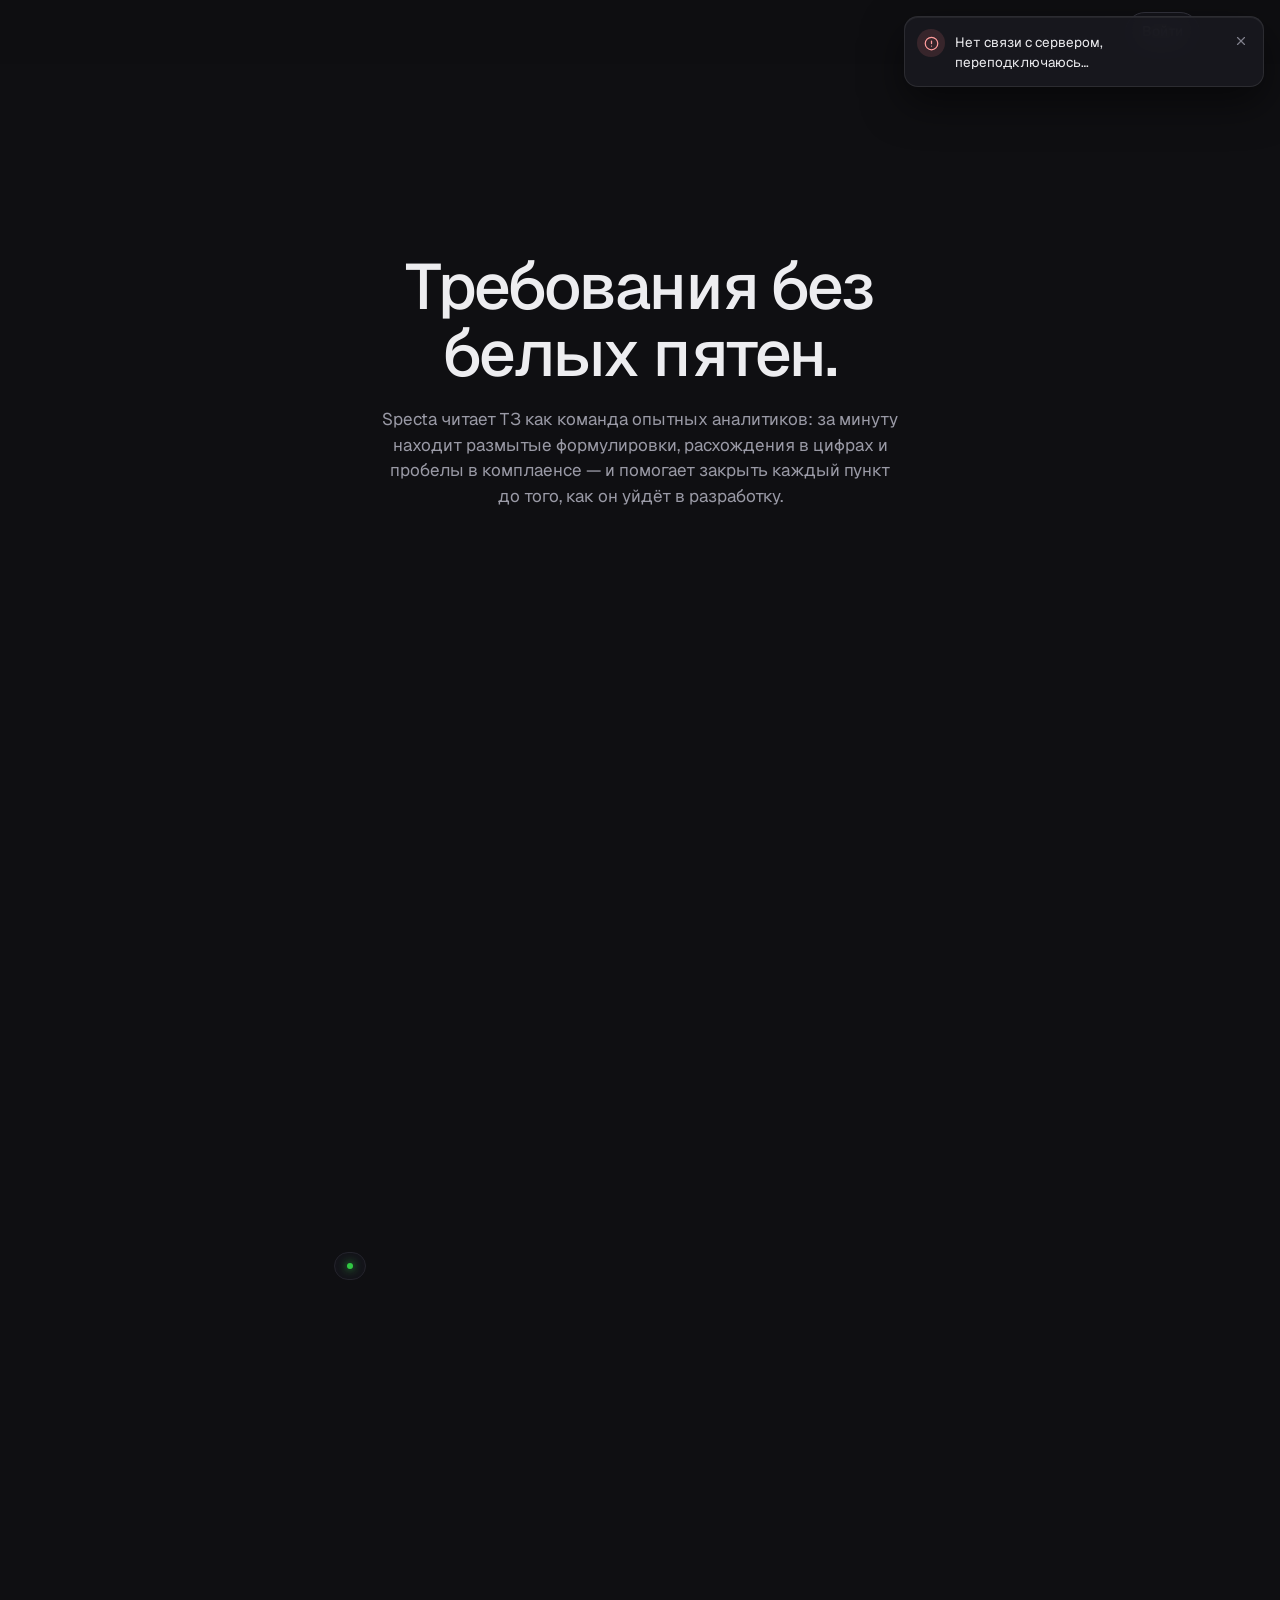
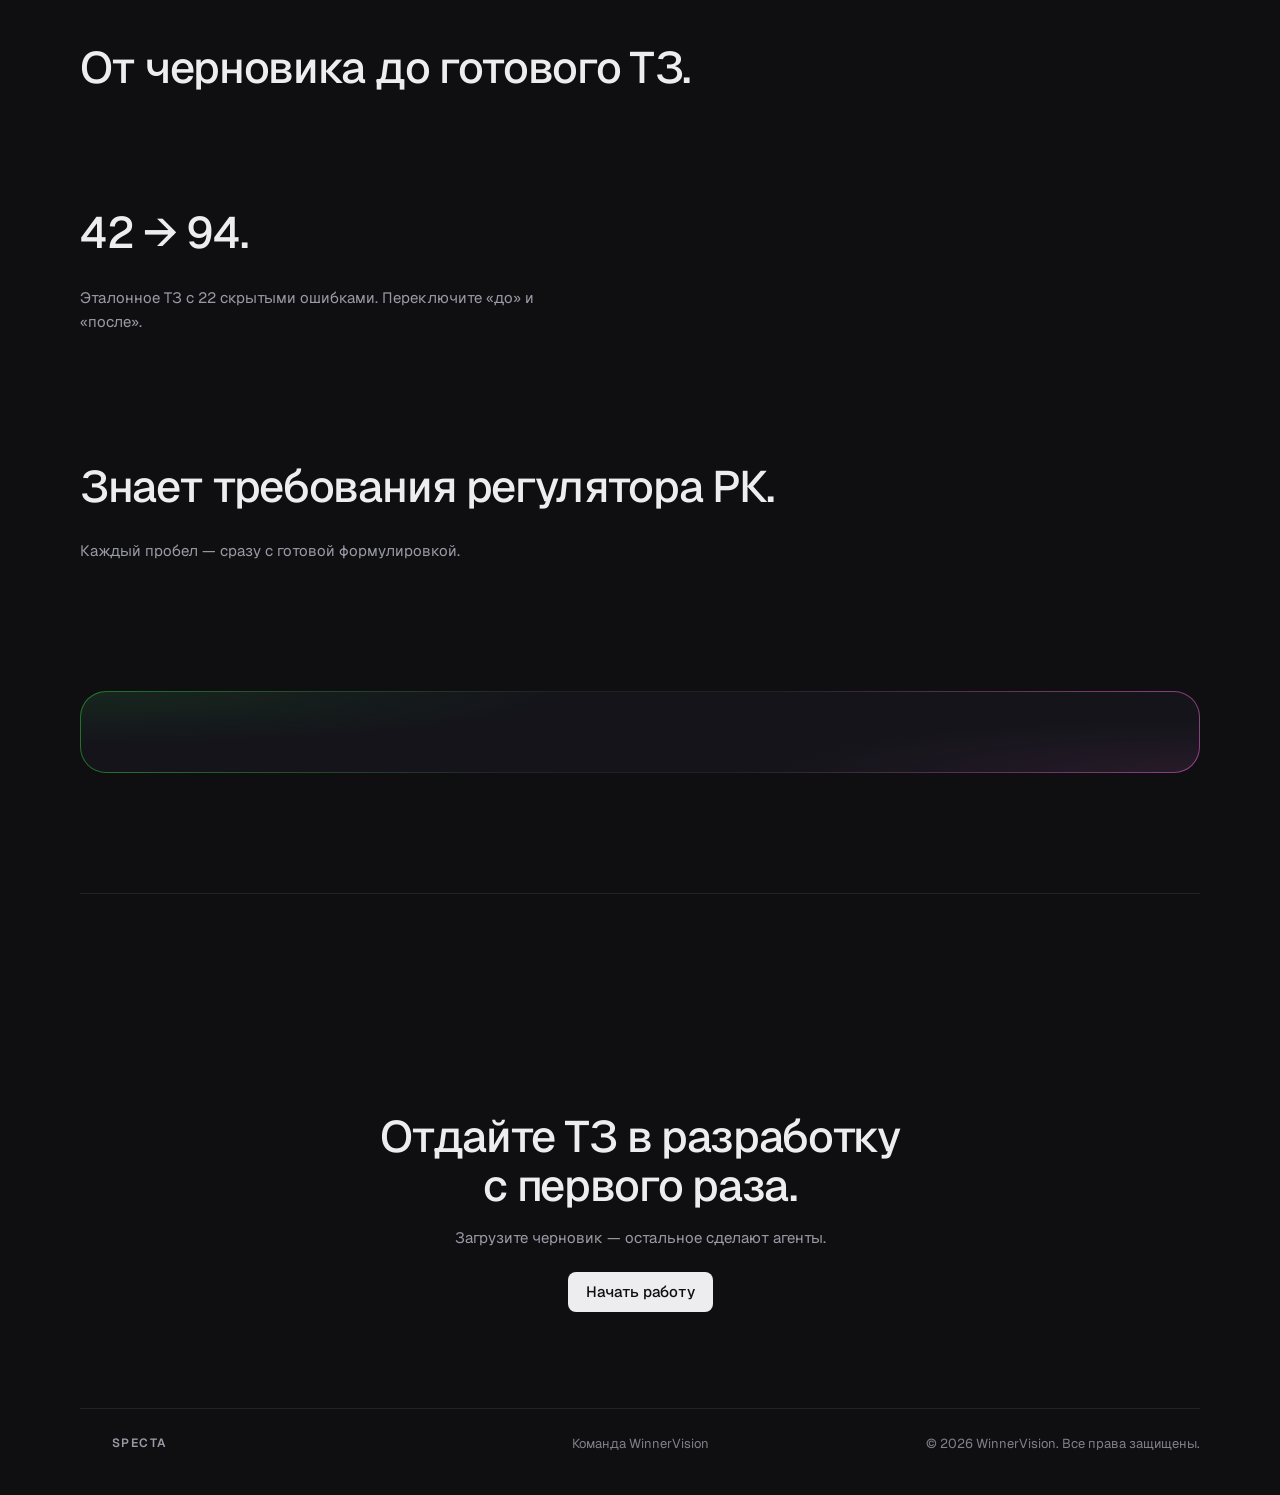
==== commit 731a20f8: "Add a one-command requirements review so the report can be tied to a clean commit. Co-authored-by: C" ====
--- a/static/index.html
+++ b/static/index.html
@@ -55,7 +55,7 @@
     <section class="section" id="coverage">
       <h2 data-i18n="cov.title"></h2>
       <p class="lead" data-i18n="cov.sub"></p>
-      <div class="api" id="covList"></div>
+      <div class="reg" id="covList"></div>
     </section>
 
     <section class="section">
@@ -71,15 +71,15 @@
 
     <footer class="foot">
       <div class="nav__brand"><span class="brand-logo" id="brandLogo2"></span><span data-product></span></div>
-      <div class="foot__mid" data-i18n="footer.note"></div>
-      <div class="foot__right" id="footerMode"></div>
+      <div class="foot__mid" data-i18n="footer.team"></div>
+      <div class="foot__right" data-i18n="footer.copy"></div>
     </footer>
   </div>
 
   <!-- APP SHELL: sidebar + dashboard home (signed-in) -->
   <aside class="sb" id="sidebar" aria-label="Навигация"></aside>
   <div id="dash" class="screen"><div class="dh" id="dashHome"></div></div>
-  <input type="file" id="fileInput" accept=".docx,.pdf,.txt,.md" hidden>
+  <input type="file" id="fileInput" accept=".docx,.pdf,.txt,.md" multiple hidden>
   <div class="drop-overlay" id="dropOverlay"><div><span data-icon="upload" data-size="22"></span><span data-i18n="hero.dropNow"></span></div></div>
 
   <!-- SCREEN 2: LOADING (thought chain) -->
@@ -118,7 +118,7 @@
 
         <main class="chat-stream" id="stream" aria-live="polite">
           <div class="stream-inner" id="streamInner"></div>
-          <div class="typing" id="typing" hidden><span></span><span></span><span></span></div>
+          <div class="typing" id="typing" hidden aria-hidden="true"><span class="typing-face"></span><span class="typing-line"></span></div>
         </main>
 
         <div class="composer-wrap">
--- a/static/css/landing.css
+++ b/static/css/landing.css
@@ -93,57 +93,133 @@
 .section h2 { max-width: 760px; }
 .section .lead { margin-bottom: 40px; }
 
-/* bento */
-.bento { display: grid; grid-template-columns: 1fr 1fr; gap: 16px; }
-.tile { background: var(--card); border-radius: 24px; padding: 32px 32px 0; display: grid; grid-template-rows: auto 1fr; gap: 28px; overflow: hidden; min-height: 400px; }
-.tile--wide { grid-column: 1 / -1; min-height: 420px; }
-.tile h3 { font-size: 17px; letter-spacing: -.015em; }
-.tile p { color: var(--sec); font-size: 15px; margin-top: 8px; max-width: 460px; line-height: 1.55; }
-.mock { align-self: end; background: var(--s3); border: 1px solid var(--border); border-bottom: 0; border-radius: 14px 14px 0 0; padding: 18px; min-height: 220px; position: relative; }
-
-/* mock: file */
-.m-file { display: flex; align-items: center; gap: 12px; background: var(--card); border: 1px solid var(--border); border-radius: 10px; padding: 12px; }
-.m-file .ico { width: 36px; height: 36px; border-radius: 8px; background: rgba(106, 168, 255, .12); color: #9cc4ff; display: grid; place-items: center; }
-.m-file b { display: block; color: var(--h); font-weight: 500; font-size: 13.5px; }
-.m-file span { font-size: 12px; color: var(--muted); }
-.m-progress { height: 4px; border-radius: 2px; background: var(--s6); margin-top: 14px; overflow: hidden; }
-.m-progress i { display: block; height: 100%; width: 64%; background: linear-gradient(90deg, #6aa8ff, #a48bff); border-radius: 2px; animation: prog 3s var(--ease) infinite; }
-@keyframes prog { 0% { width: 8%; } 70%, 100% { width: 100%; } }
-.m-sections { display: grid; gap: 6px; margin-top: 14px; }
-.m-sections div { display: flex; gap: 8px; font-size: 12.5px; color: var(--sec); }
-.m-sections div span:first-child { color: var(--muted); min-width: 22px; font-variant-numeric: tabular-nums; }
-
-/* mock: chain */
-.m-chain { display: grid; gap: 10px; }
-.m-row { display: grid; grid-template-columns: 18px 22px 1fr auto; align-items: center; gap: 8px; font-size: 12.5px; color: var(--sec); }
-.m-row .st { width: 16px; height: 16px; border-radius: 50%; display: grid; place-items: center; }
-.m-row .st.done { background: #16a34a; color: #fff; }
-.m-row .st.run { border: 2px solid rgba(59, 130, 246, .25); border-top-color: #3b82f6; animation: spin .75s linear infinite; }
-.m-row .st.skip { border: 1.5px solid #3a3a44; }
-.m-row b { color: var(--h); font-weight: 500; }
-.m-row .tag { font-size: 11px; color: var(--muted); }
-.m-row .tag.ok { color: #4ade80; } .m-row .tag.run { color: #60a5fa; } .m-row .tag.warn { color: var(--warn); }
+/* ---------- how it works: steps + live screen ---------- */
+.flow { display: grid; grid-template-columns: 360px 1fr; gap: 20px; align-items: stretch; }
+.flow__steps { list-style: none; margin: 0; padding: 0; display: grid; gap: 8px; align-content: start; }
+.flow__step { position: relative; width: 100%; display: grid; grid-template-columns: 34px 1fr; gap: 4px 14px; text-align: left;
+  padding: 18px 20px 20px; border-radius: 18px; border: 1px solid transparent; background: transparent; color: inherit; font: inherit;
+  cursor: pointer; overflow: hidden; transition: background .3s var(--ease), border-color .3s; }
+.flow__step:hover { background: rgba(255, 255, 255, .025); }
+.flow__step .n { font-size: 13px; font-weight: 600; color: var(--muted); padding-top: 3px; font-variant-numeric: tabular-nums; transition: color .3s; }
+.flow__step .tx b { display: block; font-size: 19px; font-weight: 500; letter-spacing: -.02em; color: var(--sec); transition: color .3s; }
+.flow__step .tx span { display: block; font-size: 14px; line-height: 1.5; color: var(--muted); margin-top: 4px;
+  max-height: 0; opacity: 0; overflow: hidden; transition: max-height .4s var(--ease), opacity .3s; }
+.flow__step.is-on { background: var(--card); border-color: rgba(255, 255, 255, .07); }
+.flow__step.is-on .n { color: #31c943; }
+.flow__step.is-on .tx b { color: var(--h); }
+.flow__step.is-on .tx span { max-height: 60px; opacity: 1; }
+.flow__step .bar { position: absolute; left: 20px; right: 20px; bottom: 10px; height: 2px; border-radius: 2px; background: rgba(255, 255, 255, .06);
+  opacity: 0; transition: opacity .3s; }
+.flow__step .bar > i { display: block; height: 100%; width: 0; border-radius: 2px; background: linear-gradient(90deg, #31c943, #7be08a); }
+.flow__step.is-on .bar { opacity: 1; }
+.flow__step.is-on .bar > i { animation: flowbar var(--dur, 5200ms) linear forwards; }
+.flow.is-paused .flow__step.is-on .bar > i { animation-play-state: paused; }
+@keyframes flowbar { to { width: 100%; } }
+
+.flow__screen { position: relative; border-radius: 24px; overflow: hidden; min-height: 470px; display: grid; grid-template-rows: auto 1fr;
+  background: radial-gradient(90% 70% at 100% 0%, rgba(164, 139, 255, .12), transparent 60%),
+              radial-gradient(70% 60% at 0% 100%, rgba(49, 201, 67, .09), transparent 60%), var(--card);
+  border: 1px solid rgba(255, 255, 255, .07); box-shadow: 0 40px 100px -40px rgba(0, 0, 0, .8), inset 0 1px 0 rgba(255, 255, 255, .05); }
+.flow__bar { display: flex; align-items: center; gap: 14px; padding: 14px 18px; border-bottom: 1px solid var(--hair); font-size: 13px; color: var(--muted); }
+.flow__bar .dots { display: flex; gap: 6px; }
+.flow__bar .dots i { width: 10px; height: 10px; border-radius: 50%; background: rgba(255, 255, 255, .1); }
+.flow__bar .name { color: var(--h); font-weight: 500; }
+.flow__bar .brand { margin-left: auto; letter-spacing: .12em; text-transform: uppercase; font-size: 11px; }
+.flow__body { padding: 22px; display: grid; align-content: center; gap: 14px; }
+.flow__body.in > * { animation: flowin .5s var(--ease) both; }
+.flow__body.in > *:nth-child(2) { animation-delay: .08s; }
+.flow__body.in > *:nth-child(3) { animation-delay: .16s; }
+@keyframes flowin { from { opacity: 0; transform: translateY(10px); } }
+@media (prefers-reduced-motion: reduce) { .flow__body.in > * { animation: none; } }
+
+/* screen 1: dropzone + files, after the 21st upload card */
+.up { display: grid; gap: 10px; }
+.up-drop { display: grid; justify-items: center; gap: 6px; text-align: center; padding: 28px 16px 24px; border-radius: 16px;
+  border: 1px dashed rgba(255, 255, 255, .16); background: rgba(255, 255, 255, .02); }
+.up-ico { width: 42px; height: 42px; border-radius: 12px; display: grid; place-items: center; color: var(--sec);
+  background: rgba(255, 255, 255, .05); border: 1px solid rgba(255, 255, 255, .08); margin-bottom: 4px; }
+.up-drop p { margin: 0; font-size: 14.5px; color: var(--sec); }
+.up-drop b { color: var(--h); font-weight: 600; }
+.up-drop small { color: var(--muted); font-size: 12.5px; }
+.up-file { display: grid; grid-template-columns: 36px 1fr auto; align-items: center; gap: 12px; padding: 10px 12px; border-radius: 12px;
+  background: rgba(255, 255, 255, .03); border: 1px solid rgba(255, 255, 255, .07); }
+.up-badge { width: 36px; height: 36px; border-radius: 10px; display: grid; place-items: center; }
+.up-badge.doc { color: #8fd99a; background: rgba(49, 201, 67, .12); }
+.up-badge.pdf { color: #9cc4ff; background: rgba(106, 168, 255, .12); }
+.up-file b { display: block; font-size: 14px; font-weight: 500; color: var(--h); }
+.up-file div span { display: block; font-size: 12px; color: var(--muted); margin-top: 1px; }
+.up-file em { font-style: normal; font-size: 12px; color: var(--muted); font-variant-numeric: tabular-nums; }
+.up-file em.ok { width: 22px; height: 22px; border-radius: 50%; display: grid; place-items: center; color: #0f1a10; background: #31c943; }
+.up-bar { display: block; height: 3px; margin-top: 8px; border-radius: 2px; background: rgba(255, 255, 255, .08); overflow: hidden; }
+.up-bar i { display: block; height: 100%; width: 78%; border-radius: 2px; background: linear-gradient(90deg, #6aa8ff, #a48bff);
+  animation: upbar 2.4s var(--ease) both; }
+@keyframes upbar { from { width: 8%; } to { width: 78%; } }
+
+/* screen 2: checklist, after the 21st task list */
+.tk { border-radius: 16px; border: 1px solid rgba(255, 255, 255, .08); background: rgba(255, 255, 255, .025); padding: 6px; }
+.tk-h { display: flex; align-items: baseline; justify-content: space-between; padding: 10px 12px 8px; }
+.tk-h b { font-size: 14.5px; font-weight: 600; color: var(--h); }
+.tk-h span { font-size: 13px; color: var(--muted); font-variant-numeric: tabular-nums; }
+.tk-row { display: grid; grid-template-columns: 16px 26px 1fr auto; align-items: center; gap: 10px; padding: 8px 10px; border-radius: 10px; }
+.tk-row.run { background: rgba(255, 255, 255, .045); }
+.tk-row b { display: block; font-size: 14px; font-weight: 500; color: var(--h); }
+.tk-row div span { display: block; font-size: 12px; color: var(--muted); margin-top: 1px; }
+.tk-row em { font-style: normal; font-size: 12px; color: var(--muted); }
+.tk-row.run em { color: #8eb6ff; }
+.tk-mark { width: 16px; height: 16px; border-radius: 50%; border: 1.5px solid rgba(255, 255, 255, .18); }
+.tk-mark.done { border: 0; display: grid; place-items: center; color: #0f1a10; background: #31c943; }
+.tk-mark.run { border-color: rgba(110, 168, 255, .25); border-top-color: #6aa8ff; animation: spin .75s linear infinite; }
 @keyframes spin { to { transform: rotate(360deg); } }
 
-/* mock: chat (wide) */
-.m-chat { display: grid; grid-template-columns: 1.15fr 1fr; gap: 16px; }
-.m-q { background: var(--card); border: 1px solid #2e2e38; border-radius: 12px; padding: 14px; }
-.m-q .h { display: flex; align-items: center; gap: 8px; margin-bottom: 8px; font-size: 12px; color: var(--muted); }
-.m-q .h b { color: var(--h); font-weight: 600; font-size: 13px; }
-.m-q .t { color: var(--h); font-size: 14px; font-weight: 500; margin-bottom: 10px; }
-.m-opt { display: flex; gap: 8px; padding: 8px 10px; border-radius: 8px; border: 1px solid var(--border); background: var(--s3); font-size: 12.5px; color: var(--text); margin-top: 6px; }
-.m-opt .k { color: var(--accent-t); font-weight: 600; }
-.m-opt.on { border-color: var(--green); background: rgba(49, 201, 67, .1); }
-.m-side { display: grid; gap: 10px; align-content: start; }
-.m-diff { border: 1px solid var(--border); border-radius: 10px; overflow: hidden; font-size: 12.5px; }
-.m-diff .r { padding: 4px 10px; background: var(--s5); color: var(--muted); font-size: 11px; }
-.m-diff .o { padding: 7px 10px; background: rgba(255, 128, 128, .06); color: #c9a1a1; }
-.m-diff .n { padding: 7px 10px; background: rgba(49, 201, 67, .07); color: #cfe9d2; }
-.m-diff del { background: rgba(255, 128, 128, .22); color: #ffc2c2; border-radius: 3px; }
-.m-diff ins { background: rgba(49, 201, 67, .24); color: #d9ffde; text-decoration: none; border-radius: 3px; }
-.m-score { display: flex; align-items: center; gap: 12px; background: var(--card); border: 1px solid var(--border); border-radius: 10px; padding: 10px 12px; font-size: 12.5px; color: var(--sec); }
-.m-score b { font-family: var(--font-accent); font-weight: 800; color: var(--h); font-size: 22px; }
-.m-score .up { color: var(--green); background: rgba(49, 201, 67, .12); padding: 1px 7px; border-radius: 999px; font-weight: 600; font-size: 11.5px; }
+/* screen 3: one question card, after the 21st questionnaire */
+.qn { padding: 16px 16px 12px; border-radius: 16px; background: rgba(255, 255, 255, .03); border: 1px solid rgba(255, 255, 255, .08); }
+.qn-top { display: flex; align-items: center; gap: 8px; font-size: 13px; color: var(--sec); }
+.qn-top b { color: var(--h); font-weight: 600; }
+.qn-n { margin-left: auto; color: var(--muted); font-variant-numeric: tabular-nums; }
+.qn-dashes { display: flex; gap: 4px; }
+.qn-dashes i { width: 16px; height: 3px; border-radius: 2px; background: rgba(255, 255, 255, .12); }
+.qn-dashes i.on { background: var(--h); }
+.qn h3 { margin: 14px 0 4px; font-size: 18px; font-weight: 600; letter-spacing: -.02em; color: var(--h); }
+.qn > p { margin: 0 0 12px; font-size: 13.5px; color: var(--muted); }
+.qn-opt { display: grid; grid-template-columns: 26px 1fr 16px; align-items: center; gap: 10px; margin-top: 6px; padding: 9px 12px;
+  border-radius: 12px; border: 1px solid rgba(255, 255, 255, .07); background: rgba(0, 0, 0, .22); }
+.qn-opt > span { width: 26px; height: 26px; border-radius: 8px; display: grid; place-items: center; font-size: 12px; font-weight: 600;
+  color: var(--sec); background: rgba(255, 255, 255, .06); }
+.qn-opt b { display: block; font-size: 14px; font-weight: 500; color: var(--h); }
+.qn-opt small { display: block; margin-top: 1px; font-size: 12px; color: var(--muted); }
+.qn-opt > i { width: 16px; height: 16px; border-radius: 50%; border: 1.5px solid rgba(255, 255, 255, .22); }
+.qn-opt.on { border-color: rgba(49, 201, 67, .55); background: rgba(49, 201, 67, .08); }
+.qn-opt.on > span { color: #0f1a10; background: #31c943; }
+.qn-opt.on > i { border-color: #31c943; box-shadow: inset 0 0 0 3px #0e0e12, inset 0 0 0 8px #31c943; }
+.qn-foot { display: flex; align-items: center; justify-content: space-between; margin-top: 12px; padding-top: 10px; border-top: 1px solid rgba(255, 255, 255, .06); }
+.qn-foot span { font-size: 12.5px; color: var(--muted); }
+.qn-go { height: 30px; padding: 0 12px; border-radius: 8px; display: inline-flex; align-items: center; background: var(--h); color: var(--s3); font-size: 13px; font-weight: 600; }
+
+/* screen 4: the clause diff, after the 21st edit card */
+.df { border-radius: 14px; overflow: hidden; border: 1px solid rgba(255, 255, 255, .08); background: #0c0c10; }
+.df-h { display: flex; align-items: center; gap: 8px; padding: 10px 14px; border-bottom: 1px solid rgba(255, 255, 255, .06); font-size: 13px; color: var(--sec); }
+.df-h b { margin-left: auto; font-weight: 600; font-variant-numeric: tabular-nums; }
+.df-h b.add { color: #7ddea4; margin-left: auto; }
+.df-h b.del { color: #ff9b9b; margin-left: 0; }
+.df-ln { display: grid; grid-template-columns: 16px 1fr; gap: 10px; padding: 8px 14px; font-size: 13.5px; line-height: 1.45; color: var(--sec); }
+.df-ln s { text-decoration: none; color: var(--muted); font-variant-numeric: tabular-nums; }
+.df-ln.add { background: rgba(49, 201, 67, .12); color: #d9f5de; }
+.df-ln.add s { color: #7ddea4; }
+.df-ln.del { background: rgba(255, 90, 90, .12); color: #ffd0d0; }
+.df-ln.del s { color: #ff9b9b; }
+.fs-dl span.ok { color: #31c943; border-color: rgba(49, 201, 67, .4); background: rgba(49, 201, 67, .08); margin-left: auto; font-weight: 600; }
+.fs-result { display: grid; gap: 20px; }
+.fs-score { display: flex; align-items: baseline; gap: 14px; }
+.fs-score svg { color: var(--muted); align-self: center; }
+.fs-score .b { font-size: 44px; color: #ff9c9c; font-weight: 500; letter-spacing: -.04em; }
+.fs-score .a { font-size: 76px; color: var(--h); font-weight: 500; letter-spacing: -.05em; line-height: 1;
+  background: linear-gradient(180deg, #d9ffde, #31c943); -webkit-background-clip: text; background-clip: text; color: transparent; }
+.fs-score .of { font-size: 18px; color: var(--muted); }
+.fs-result .dsc-mini { padding: 0; }
+.fs-dl { display: flex; flex-wrap: wrap; gap: 8px; }
+.fs-dl span { height: 34px; padding: 0 14px; border-radius: 10px; display: inline-flex; align-items: center; gap: 7px; font-size: 13.5px;
+  border: 1px solid var(--border); color: var(--h); }
+.fs-dl span.pri { background: var(--h); color: var(--s3); border-color: var(--h); }
 
 /* bars */
 .bars { display: flex; flex-direction: column; gap: 9px; }
@@ -151,15 +227,6 @@
 .bar { height: 6px; border-radius: 3px; background: var(--s6); overflow: hidden; }
 .bar > i { display: block; height: 100%; border-radius: 3px; width: 0; background: var(--accent); transition: width .8s var(--ease), background .4s; }
 .bar-row .v { text-align: right; color: var(--h); font-variant-numeric: tabular-nums; }
-
-/* mock: doc */
-.m-doc { display: grid; gap: 7px; font-size: 12.5px; color: var(--sec); }
-.m-doc .ln { padding: 4px 8px; border-left: 2px solid transparent; border-radius: 0 6px 6px 0; }
-.m-doc .ln.new { border-color: var(--green); background: rgba(49, 201, 67, .06); color: #cfe9d2; }
-.m-doc .ln span { color: var(--muted); margin-right: 6px; }
-.m-dl { display: flex; gap: 8px; margin-top: 8px; flex-wrap: wrap; }
-.m-dl span { height: 30px; padding: 0 12px; border-radius: 8px; display: inline-flex; align-items: center; gap: 6px; font-size: 12.5px; border: 1px solid var(--border); color: var(--h); }
-.m-dl span.pri { background: var(--h); color: var(--s3); border-color: var(--h); }
 
 /* ---------- play (before → after) ---------- */
 .play { display: grid; grid-template-columns: 1fr 400px; gap: 16px; }
@@ -181,33 +248,50 @@
 .pfix.after { border-color: rgba(49, 201, 67, .4); background: rgba(49, 201, 67, .06); color: #cfe9d2; }
 
 /* ---------- coverage (API-like list) ---------- */
-.api { display: grid; grid-template-columns: 1fr 1fr; column-gap: 56px; }
-.api__item { padding: 18px 0; border-top: 1px solid var(--hair); }
-.api__name { display: flex; align-items: baseline; gap: 10px; flex-wrap: wrap; }
-.api__name code { font-family: ui-monospace, "SF Mono", Menlo, monospace; font-size: 14px; color: var(--h); }
-.api__name span { font-family: ui-monospace, "SF Mono", Menlo, monospace; font-size: 12px; color: var(--muted); }
-.api__item p { color: var(--sec); font-size: 14px; margin-top: 6px; line-height: 1.55; }
-.api__item .def { font-size: 13px; color: var(--muted); margin-top: 6px; }
-.api__item .def b { color: var(--h); font-weight: 500; font-family: ui-monospace, "SF Mono", Menlo, monospace; font-size: 12.5px; }
 
 /* ---------- banner ---------- */
-.pro { position: relative; border-radius: 20px; padding: 32px; display: grid; grid-template-columns: 1fr 1fr; gap: 40px; align-items: center;
-  background: linear-gradient(var(--card), var(--card)) padding-box,
+.pro { position: relative; border-radius: 26px; padding: 40px; display: grid; gap: 36px;
+  background: radial-gradient(80% 120% at 0% 0%, rgba(49, 201, 67, .10), transparent 55%),
+              radial-gradient(70% 120% at 100% 100%, rgba(251, 106, 220, .08), transparent 55%),
+              linear-gradient(var(--card), var(--card)) padding-box,
               linear-gradient(120deg, rgba(49, 201, 67, .55), rgba(36, 36, 44, .9) 40%, rgba(36, 36, 44, .9) 60%, rgba(251, 106, 220, .55)) border-box;
-  border: 1px solid transparent; }
+  border: 1px solid transparent; overflow: hidden; }
 .pro__chip { display: inline-flex; align-items: center; gap: 6px; height: 24px; padding: 0 10px; border-radius: 999px; border: 1px solid rgba(49, 201, 67, .5);
   color: var(--h); font-size: 11px; letter-spacing: .04em; text-transform: uppercase; }
 .pro__chip::before { content: ""; width: 6px; height: 6px; border-radius: 2px; background: var(--green); }
-.pro h3 { font-size: 28px; letter-spacing: -.03em; line-height: 1.15; margin: 14px 0 10px; }
-.pro p { color: var(--sec); font-size: 14px; line-height: 1.55; max-width: 460px; }
-.pro__stats { display: grid; grid-template-columns: repeat(4, 1fr); }
-.pro__stats div { text-align: center; border-left: 1px solid var(--border); padding: 4px 0; }
-.pro__stats div:first-child { border-left: 0; }
-.pro__stats b { display: block; font-size: 30px; font-weight: 400; color: var(--h); letter-spacing: -.02em; font-variant-numeric: tabular-nums; }
-.pro__stats span { font-size: 10.5px; text-transform: uppercase; letter-spacing: .08em; color: var(--muted); }
-.pro .btn { width: 100%; height: 40px; margin-top: 22px; }
-
-/* ---------- CTA + footer ---------- */
+.pro h3 { font-size: 40px; font-weight: 500; letter-spacing: -.035em; line-height: 1.1; margin-top: 16px; }
+.pro__stats { display: grid; grid-template-columns: repeat(4, 1fr); gap: 0; }
+.pro__stats div { padding: 4px 24px; border-left: 1px solid var(--border); }
+.pro__stats div:first-child { border-left: 0; padding-left: 0; }
+.pro__stats b { display: block; font-size: 64px; font-weight: 500; color: var(--h); letter-spacing: -.05em; line-height: 1;
+  font-variant-numeric: tabular-nums; white-space: nowrap;
+  background: linear-gradient(180deg, #fff, rgba(255, 255, 255, .55)); -webkit-background-clip: text; background-clip: text; color: transparent; }
+.pro__stats b i { font-style: normal; font-size: .45em; letter-spacing: -.02em; margin: 0 .08em; }
+.pro__stats span { display: block; margin-top: 12px; font-size: 13px; color: var(--sec); }
+.pro__foot { display: flex; align-items: center; justify-content: space-between; gap: 20px; flex-wrap: wrap;
+  padding-top: 26px; border-top: 1px solid var(--hair); }
+.pro__trust { display: flex; flex-wrap: wrap; gap: 8px 22px; }
+.pro__trust span { display: inline-flex; align-items: center; gap: 8px; font-size: 13.5px; color: var(--sec); }
+.pro__trust svg { color: #31c943; }
+.pro .btn { height: 44px; padding: 0 20px; gap: 8px; }
+
+/* regulator checklist: tiles instead of a code-style list */
+.reg { display: grid; grid-template-columns: repeat(4, 1fr); gap: 12px; }
+.reg__tile { position: relative; display: flex; flex-direction: column; gap: 6px; padding: 22px 20px 20px; border-radius: 20px;
+  background: var(--card); border: 1px solid rgba(255, 255, 255, .05); overflow: hidden; min-height: 150px;
+  transition: transform .3s var(--ease), border-color .3s; }
+.reg__tile::after { content: ""; position: absolute; right: -40px; top: -40px; width: 120px; height: 120px; border-radius: 50%;
+  background: radial-gradient(closest-side, var(--rc), transparent); opacity: .35; transition: opacity .3s; }
+.reg__tile.crit { --rc: rgba(255, 122, 138, .55); }
+.reg__tile.imp { --rc: rgba(245, 165, 36, .5); }
+.reg__tile:hover { transform: translateY(-3px); border-color: rgba(255, 255, 255, .12); }
+.reg__tile:hover::after { opacity: .6; }
+.reg__ic { width: 40px; height: 40px; border-radius: 12px; display: grid; place-items: center; margin-bottom: auto;
+  color: var(--h); background: rgba(255, 255, 255, .06); border: 1px solid rgba(255, 255, 255, .08); }
+.reg__tile b { margin-top: 22px; font-size: 22px; font-weight: 500; letter-spacing: -.025em; color: var(--h); }
+.reg__tile > span:last-child { font-size: 13.5px; color: var(--sec); line-height: 1.4; }
+.section .lead:empty { display: none; }
+
 .cta { max-width: 1120px; margin: 120px auto 0; padding: 72px 0 56px; border-top: 1px solid var(--hair); display: grid; justify-items: center; text-align: center; gap: 8px; }
 .cta__avatar { width: 120px; height: 120px; margin-bottom: 18px; }
 .cta h2 { max-width: 600px; margin-bottom: 8px; }
@@ -221,7 +305,13 @@
   .nav-inner, .hero, .team, .section, .cta, .foot { margin-left: 40px; margin-right: 40px; max-width: none; }
 }
 @media (max-width: 900px) {
-  .play, .pro, .m-chat { grid-template-columns: 1fr; }
+  .play { grid-template-columns: 1fr; }
+  .flow { grid-template-columns: 1fr; }
+  .flow__steps { grid-auto-flow: column; grid-auto-columns: minmax(200px, 1fr); overflow-x: auto; scrollbar-width: none; }
+  .flow__step .tx span { display: none; }
+  .reg { grid-template-columns: repeat(2, 1fr); }
+  .pro__stats { grid-template-columns: repeat(2, 1fr); row-gap: 28px; }
+  .pro__stats div:nth-child(3) { border-left: 0; padding-left: 0; }
 }
 @media (max-width: 720px) {
   .nav-inner, .hero, .team, .section, .cta, .foot { margin-left: 20px; margin-right: 20px; }
@@ -242,11 +332,25 @@
   .team__intro h2, .section h2, .cta h2 { font-size: 30px; }
   .team__name { font-size: 30px; }
   .team__item, .team__item:last-child { min-height: calc(50vh - 64px); }
-  .bento, .api { grid-template-columns: 1fr; }
-  .tile { padding: 24px 20px 0; min-height: 0; border-radius: 20px; }
+  .flow__steps { grid-auto-columns: 74%; margin: 0 -20px; padding: 0 20px; scroll-snap-type: x mandatory; }
+  .flow__step { scroll-snap-align: start; padding: 14px 16px 18px; }
+  .flow__step .tx b { font-size: 16px; }
+  .flow__screen { min-height: 0; border-radius: 20px; }
+  .flow__body { padding: 20px 16px; }
+  .up-drop { padding: 20px 12px; }
+  .qn h3 { font-size: 16px; }
+  .tk-row em { display: none; }
+  .df-ln { font-size: 12.5px; }
+  .fs-dl span.ok { margin-left: 0; }
   .play__score .n { font-size: 56px; }
-  .pro { padding: 22px; }
-  .pro__stats b { font-size: 24px; }
+  .pro { padding: 24px 20px; gap: 26px; }
+  .pro h3 { font-size: 30px; }
+  .pro__stats b { font-size: 42px; }
+  .pro__stats div { padding: 2px 14px; }
+  .pro .btn { width: 100%; justify-content: center; }
+  .reg { gap: 10px; }
+  .reg__tile { min-height: 132px; padding: 18px 16px 16px; }
+  .reg__tile b { font-size: 19px; margin-top: 16px; }
   .foot { grid-template-columns: 1fr; text-align: center; justify-items: center; }
   .foot__right { text-align: center; }
   .bar-row { grid-template-columns: 100px 1fr 28px; }
@@ -255,6 +359,6 @@
 /* dot-matrix scores on the landing (same component as the chat score card) */
 .dsc-mini { padding: 22px 4px 6px; }
 .play__panel .dsc-mini { padding: 20px 0 2px; }
-.mock .dsc-mini .dsc-col i, .play__panel .dsc-mini .dsc-col i { width: 5px; height: 5px; }
+.fs-result .dsc-mini .dsc-col i, .play__panel .dsc-mini .dsc-col i { width: 5px; height: 5px; }
 @media (max-width: 480px) { .dsc-mini { padding: 20px 0 4px; } }
-.mock .dsc-mini .dsc-graph { justify-content: space-around; }
+.fs-result .dsc-mini .dsc-graph { justify-content: space-around; }
--- a/static/css/chat.css
+++ b/static/css/chat.css
@@ -53,6 +53,47 @@
 .msg-meta time { font-size: 12px; color: var(--muted); margin-left: auto; font-variant-numeric: tabular-nums; }
 .msg-text { color: var(--text); font-size: 15px; line-height: 1.55; }
 .msg--status > .msg-body > .msg-text { color: #c9c9d2; }
+/* waiting: the sentence is a light sweep (dark-theme shimmer), the agent pops in beside it thinking */
+.msg.is-working .msg-avatar { animation: thinkIn .55s cubic-bezier(.2, .8, .2, 1) both; }
+.msg.is-working .msg-avatar .blob { animation: workBob 2.8s ease-in-out .4s infinite; }
+.msg.is-working .blob.live .spark { animation-duration: 5.5s; }
+@keyframes thinkIn { from { opacity: 0; transform: scale(.4) translateY(8px); } to { opacity: 1; transform: none; } }
+@keyframes workBob { 0%, 100% { transform: translateY(0); } 50% { transform: translateY(-3px); } }
+.typing-line {
+  --base-color: #b4b4be; --base-gradient-color: #fff; --spread: 48px;
+  display: inline-block;
+  font-weight: 300; letter-spacing: -.02em; font-size: 15px; line-height: 1.45;
+  background-image: linear-gradient(90deg, #0000 calc(50% - var(--spread)), var(--base-gradient-color), #0000 calc(50% + var(--spread))),
+    linear-gradient(var(--base-color), var(--base-color));
+  background-size: 250% 100%, auto; background-repeat: no-repeat, padding-box; background-position: 100% center;
+  -webkit-background-clip: text; background-clip: text; color: transparent; -webkit-text-fill-color: transparent;
+  animation: textShimmer 2s linear infinite;
+}
+.msg.is-working .msg-text:not(:has(button, .rt-list)) p {
+  --base-color: #71717a; --base-gradient-color: #fff;
+  font-weight: 300; letter-spacing: -.02em;
+  background-image: linear-gradient(90deg, #0000 calc(50% - var(--spread)), var(--base-gradient-color), #0000 calc(50% + var(--spread))),
+    linear-gradient(var(--base-color), var(--base-color));
+  background-size: 250% 100%, auto; background-repeat: no-repeat, padding-box; background-position: 100% center;
+  -webkit-background-clip: text; background-clip: text; color: transparent; -webkit-text-fill-color: transparent;
+  animation: textShimmer 2s linear infinite;
+}
+@keyframes textShimmer { to { background-position: 0% center, 0 0; } }
+/* agent text: paragraphs, numbered points, clause chips, quotes */
+.rt p { margin: 0; text-wrap: pretty; }
+.rt p + p, .rt .rt-list + p, .rt p + .rt-list { margin-top: 10px; }
+.rt .rt-lead { color: var(--h); font-weight: 500; }
+.rt-list { margin: 8px 0 0; padding: 0; list-style: none; display: grid; gap: 8px; counter-reset: rt; }
+.rt-list li { position: relative; padding: 9px 12px 9px 40px; border-radius: 12px; background: rgba(255, 255, 255, .035);
+  border: 1px solid rgba(255, 255, 255, .06); line-height: 1.5; counter-increment: rt; }
+.rt-list li::before { content: counter(rt); position: absolute; left: 12px; top: 9px; width: 20px; height: 20px; border-radius: 50%;
+  display: grid; place-items: center; font-size: 11.5px; font-weight: 600; color: var(--h); background: rgba(164, 139, 255, .22); }
+ul.rt-list li::before { content: ""; width: 6px; height: 6px; left: 19px; top: 17px; background: rgba(164, 139, 255, .8); }
+.rt .rt-outro { color: var(--muted); font-size: 14px; }
+.rt-q { color: var(--h); background: rgba(255, 255, 255, .05); border-radius: 5px; padding: 0 3px; }
+.rt .rt-ref { vertical-align: 1px; margin: 0 1px; }
+.rt-refs { display: inline-flex; gap: 3px; vertical-align: 1px; margin: 0 2px; }
+.rt-refs .rt-ref { margin: 0; vertical-align: 0; }
 .msg-list { margin: 8px 0 0; padding: 0; list-style: none; display: flex; flex-direction: column; gap: 4px; }
 .msg-list li { font-size: 13.5px; color: var(--sec); display: flex; gap: 10px; }
 .msg-list li::before { content: ""; width: 4px; height: 4px; border-radius: 50%; background: #5a5a66; flex: none; margin-top: 9px; }
@@ -388,11 +429,10 @@
 .tcase dt { color: var(--muted); }
 .tcase dd { margin: 0; }
 
-/* typing */
-.typing { max-width: 760px; margin: -12px auto 14px; padding: 0 20px 0 74px; display: flex; gap: 4px; }
-.typing span { width: 6px; height: 6px; border-radius: 50%; background: #5a5a66; animation: typing 1.2s infinite; }
-.typing span:nth-child(2) { animation-delay: .15s; } .typing span:nth-child(3) { animation-delay: .3s; }
-@keyframes typing { 0%, 60%, 100% { opacity: .3; transform: none; } 30% { opacity: 1; transform: translateY(-3px); } }
+/* typing — thinking face beside the same sweep, before the agent's line appears */
+.typing { max-width: 760px; margin: -4px auto 16px; padding: 0 20px 0 74px; display: flex; align-items: center; gap: 10px; }
+.typing-face { flex: none; animation: thinkIn .55s cubic-bezier(.2, .8, .2, 1) both; }
+.typing-face .blob { animation: workBob 2.8s ease-in-out .4s infinite; }
 
 /* ---------- composer ---------- */
 .composer-wrap { flex: none; padding: 8px 20px calc(18px + env(safe-area-inset-bottom)); position: relative; z-index: 3;
@@ -407,10 +447,14 @@
 .send-btn { width: 34px; height: 34px; border-radius: 10px; display: grid; place-items: center; background: var(--h); color: var(--s3);
   transition: background .2s var(--ease), color .2s; }
 .send-btn:disabled { background: var(--s6); color: var(--muted); cursor: not-allowed; }
+.send-btn.is-stop { background: #2c2c34; color: #f4f4f5; }
+.send-btn.is-stop:hover { background: #3a3a44; }
 .pills { max-width: 720px; margin: 10px auto 0; display: flex; flex-wrap: nowrap; justify-content: safe center; gap: 8px; overflow-x: auto;
   scrollbar-width: none; -webkit-mask-image: linear-gradient(90deg, transparent, #000 16px, #000 calc(100% - 16px), transparent);
   mask-image: linear-gradient(90deg, transparent, #000 16px, #000 calc(100% - 16px), transparent); padding: 0 16px; }
 .pills::-webkit-scrollbar { display: none; }
+.pill.is-loading { pointer-events: none; opacity: .7; }
+.pill.is-loading svg { animation: spin .8s linear infinite; }
 .pill { display: inline-flex; align-items: center; gap: 6px; height: 32px; padding: 0 12px; border-radius: 8px; border: 1px solid var(--border);
   background: var(--card); color: var(--sec); font-size: 13px; white-space: nowrap; transition: background .2s var(--ease), color .2s, border-color .2s; }
 .pill:hover { color: var(--h); border-color: #44444f; }
@@ -524,3 +568,14 @@
 .to-tag { display: inline-flex; align-items: center; gap: 4px; color: var(--muted); font-size: 12.5px; }
 .to-tag .agent-chip { height: 22px; font-size: 12.5px; vertical-align: middle; }
 @keyframes chipIn { from { opacity: 0; transform: scale(.9); } to { opacity: 1; transform: none; } }
+
+/* business effect card (final report) */
+.effect { margin: 14px 0 4px; padding: 14px; border-radius: 14px; background: rgba(49,201,67,.06); border: 1px solid rgba(49,201,67,.22); }
+.ef-h { font-size: 13px; color: #9be3a6; font-weight: 500; margin-bottom: 10px; }
+.ef-grid { display: grid; grid-template-columns: repeat(4, minmax(0, 1fr)); gap: 8px; }
+.ef-t { padding: 10px; border-radius: 10px; background: rgba(255,255,255,.035); }
+.ef-t b { display: block; font-size: 20px; font-weight: 500; color: var(--h); font-variant-numeric: tabular-nums; letter-spacing: -.01em; }
+.ef-t span { display: block; margin-top: 3px; font-size: 12px; color: var(--muted); line-height: 1.35; }
+.ef-break { margin-top: 10px; font-size: 13px; color: var(--sec); }
+.ef-note { margin-top: 4px; font-size: 11.5px; color: var(--muted); }
+@media (max-width: 640px) { .ef-grid { grid-template-columns: repeat(2, minmax(0, 1fr)); } }
--- a/static/css/dashboard.css
+++ b/static/css/dashboard.css
@@ -5,6 +5,9 @@
 body.in-app .sb { display: flex; }
 body.in-app #dash, body.in-app #loading, body.in-app #chat { margin-left: var(--sb-w); transition: margin-left .22s var(--ease); }
 body.in-app.sb-collapsed .sb { transform: translateX(-100%); }
+/* the «drop the file» frame sits next to the sidebar, never under it */
+body.in-app .drop-overlay { left: calc(var(--sb-w) + 12px); transition: opacity .2s var(--ease), left .22s var(--ease); }
+body.in-app.sb-collapsed .drop-overlay { left: 12px; }
 body.in-app.sb-collapsed #dash, body.in-app.sb-collapsed #loading, body.in-app.sb-collapsed #chat { margin-left: 0; }
 #chat { width: auto; }
 
@@ -64,7 +67,50 @@
   background: radial-gradient(120% 90% at 50% 0%, rgba(164, 139, 255, .07), transparent 60%), var(--card);
   border: 1.5px dashed rgba(255, 255, 255, .13); transition: border-color .2s, background .2s; }
 .dz:hover, .dz:focus-visible { border-color: rgba(255, 255, 255, .24); }
-.dz.is-busy { opacity: .6; pointer-events: none; }
+.dz.is-busy { pointer-events: none; }
+.dz.is-busy > :not(.dz-busy) { opacity: .06; filter: saturate(.2); transition: opacity .25s, filter .25s; }
+.dz-busy { position: absolute; inset: 0; display: flex; flex-direction: column; align-items: center; justify-content: center; gap: 14px;
+  color: var(--h); font-size: 15px; font-weight: 500; padding: 0 24px; text-align: center; animation: fadeIn .25s ease both; }
+.spinner.lg { width: 34px; height: 34px; border-width: 3px; }
+@keyframes fadeIn { from { opacity: 0; } }
+
+/* ---------- «Это всё или есть ещё файлы?» ---------- */
+.fm { position: fixed; inset: 0; z-index: 140; display: grid; place-items: center; padding: 16px; background: rgba(8, 8, 10, .6);
+  backdrop-filter: blur(8px); -webkit-backdrop-filter: blur(8px); opacity: 0; transition: opacity .2s var(--ease); }
+.fm.is-on { opacity: 1; }
+.fm-card { position: relative; width: min(460px, 100%); max-height: calc(100dvh - 32px); overflow: auto; padding: 26px 24px 20px;
+  border-radius: 22px; text-align: center; background: radial-gradient(120% 70% at 50% 0%, rgba(49, 201, 67, .09), transparent 60%), var(--card);
+  border: 1px solid rgba(255, 255, 255, .08); box-shadow: 0 30px 80px rgba(0, 0, 0, .6), inset 0 1px 0 rgba(255, 255, 255, .06);
+  transition: border-color .2s, box-shadow .2s; }
+.fm.is-on .fm-card { animation: authIn .4s cubic-bezier(.16, 1, .3, 1) both; }
+.fm-card.is-drag { border-color: rgba(49, 201, 67, .6); box-shadow: 0 0 0 4px rgba(49, 201, 67, .12), 0 30px 80px rgba(0, 0, 0, .6); }
+.fm-x { position: absolute; top: 12px; right: 12px; }
+.fm-ava { display: flex; justify-content: center; margin-bottom: 8px; }
+.fm-card h3 { font-size: 19px; font-weight: 600; letter-spacing: -.02em; }
+.fm-sub { color: var(--sec); font-size: 14px; line-height: 1.5; margin: 8px auto 0; max-width: 40ch; }
+.fm-list { list-style: none; margin: 18px 0 0; padding: 0; display: grid; gap: 6px; text-align: left; }
+.fm-list li { display: flex; align-items: center; gap: 10px; padding: 9px 8px 9px 12px; border-radius: 12px;
+  background: rgba(255, 255, 255, .035); border: 1px solid rgba(255, 255, 255, .07); }
+.fm-list li.is-main { border-color: rgba(49, 201, 67, .35); background: rgba(49, 201, 67, .06); }
+.fm-ic { color: var(--muted); display: inline-flex; flex: none; }
+.fm-list li.is-main .fm-ic { color: #31c943; }
+.fm-name { flex: 1; min-width: 0; display: flex; flex-direction: column; }
+.fm-name b { font-weight: 500; font-size: 14px; color: var(--h); overflow: hidden; text-overflow: ellipsis; white-space: nowrap; }
+.fm-name small { color: var(--muted); font-size: 12px; }
+.fm-badge { flex: none; font: inherit; font-size: 12px; padding: 3px 9px; border-radius: 999px; color: var(--sec);
+  background: rgba(255, 255, 255, .05); border: 1px solid rgba(255, 255, 255, .1); cursor: pointer; }
+.fm-badge:hover { color: var(--h); border-color: rgba(255, 255, 255, .25); }
+.fm-badge.main { color: #31c943; border-color: rgba(49, 201, 67, .4); background: rgba(49, 201, 67, .1); cursor: default; }
+.fm-rm { flex: none; width: 30px; height: 30px; }
+.fm-err { margin-top: 10px; color: #ff8585; font-size: 13px; text-align: left; }
+.fm-add { width: 100%; margin-top: 10px; padding: 14px; border-radius: 14px; border: 1.5px dashed rgba(255, 255, 255, .16);
+  background: transparent; color: var(--h); font: inherit; font-size: 14px; display: flex; flex-wrap: wrap; align-items: center;
+  justify-content: center; gap: 4px 8px; cursor: pointer; transition: border-color .2s, background .2s; }
+.fm-add:hover { border-color: rgba(49, 201, 67, .55); background: rgba(49, 201, 67, .05); }
+.fm-add small { flex-basis: 100%; color: var(--muted); font-size: 12px; }
+.fm-acts { display: grid; grid-template-columns: 1fr 1fr; gap: 10px; margin-top: 20px; }
+.fm-acts .btn { height: 42px; border-radius: 12px; font-size: 14.5px; gap: 6px; }
+.fm-acts .btn:disabled { opacity: .45; pointer-events: none; }
 .dz-team { display: flex; justify-content: center; gap: 4px; margin-bottom: 18px; }
 .dz-team span { animation: float 6s ease-in-out infinite; animation-delay: calc(var(--i) * -1.2s); }
 .dz h2 { font-size: 24px; font-weight: 500; letter-spacing: -.02em; }
@@ -122,6 +168,7 @@
 /* ---------- phones: the sidebar is an off-canvas sheet ---------- */
 @media (max-width: 820px) {
   body.in-app #dash, body.in-app #loading, body.in-app #chat { margin-left: 0 !important; }
+  body.in-app .drop-overlay { left: 12px; }
   .sb { width: min(300px, 86vw); transform: translateX(-100%); box-shadow: none; }
   body.in-app.sb-open .sb { transform: none; box-shadow: 20px 0 60px rgba(0, 0, 0, .6); }
   body.in-app.sb-open .sb-backdrop { display: block; position: fixed; inset: 0; z-index: 65; background: rgba(0, 0, 0, .55); }
